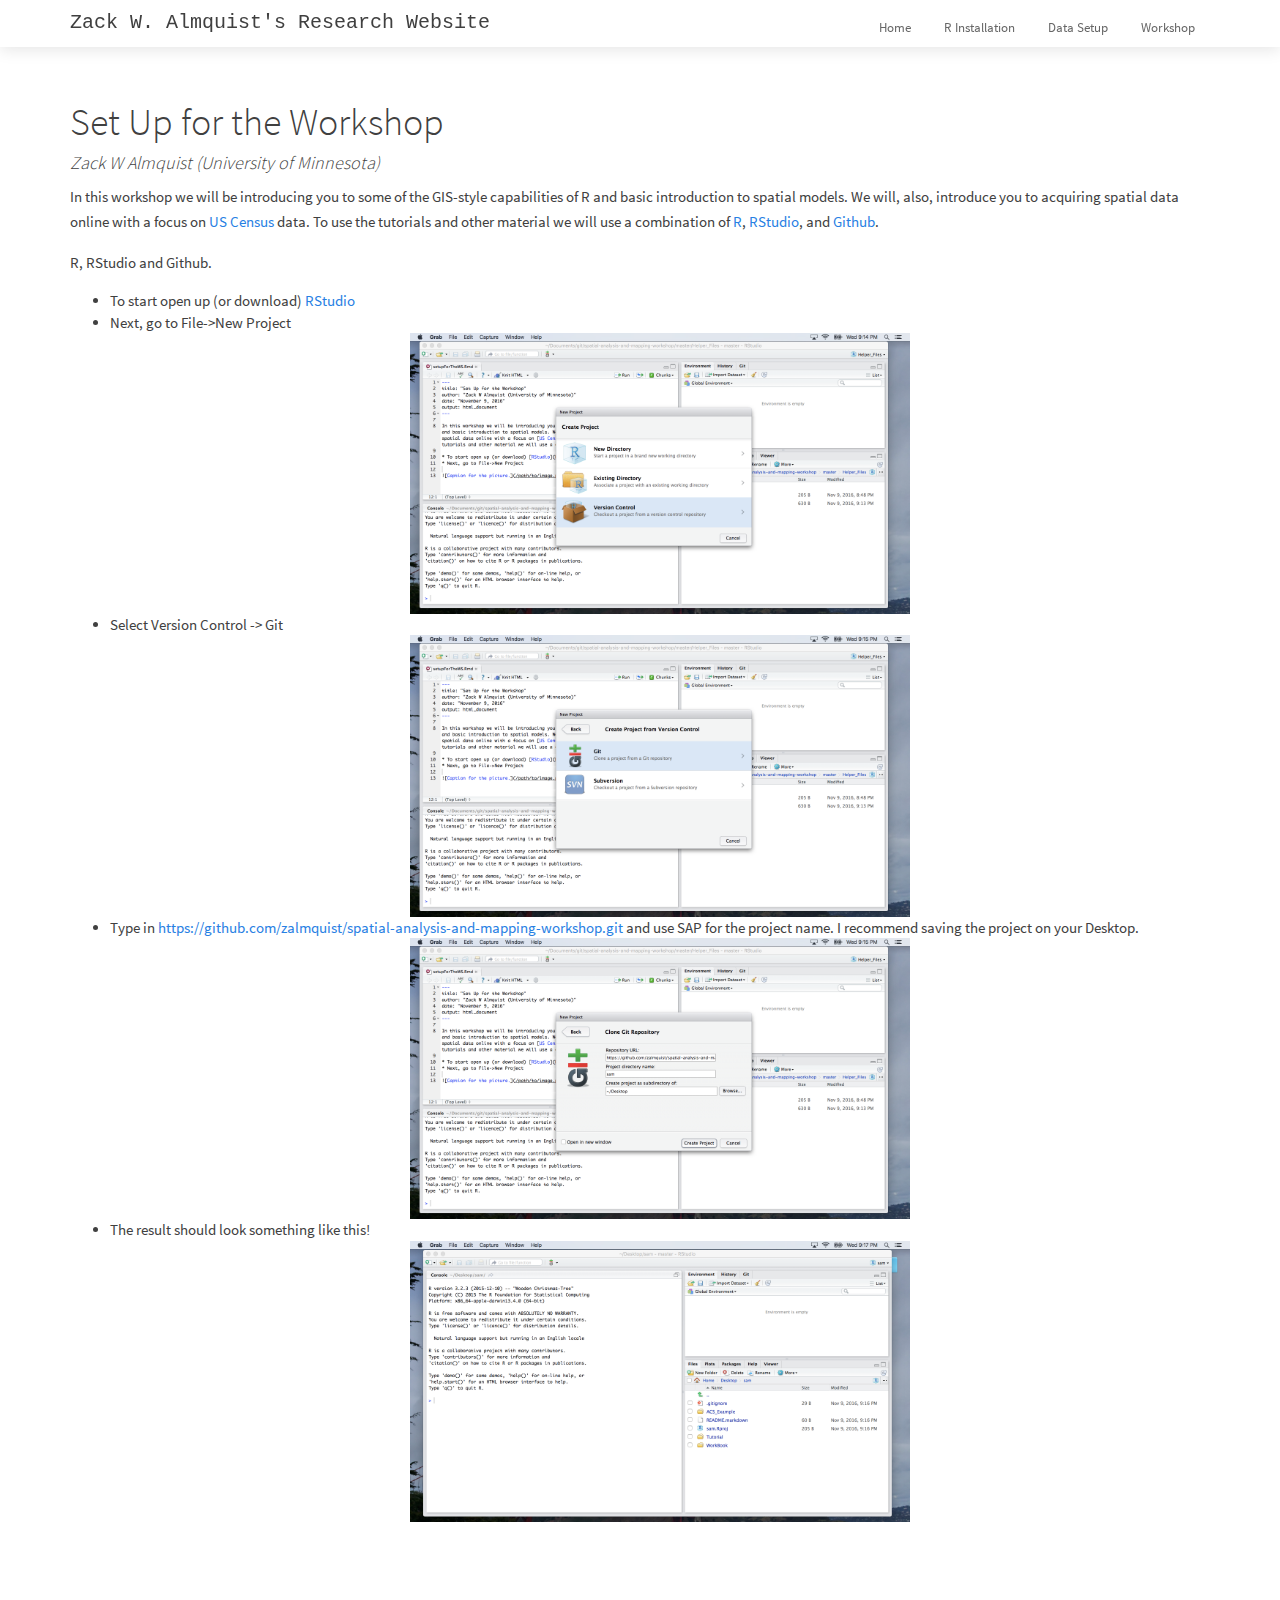
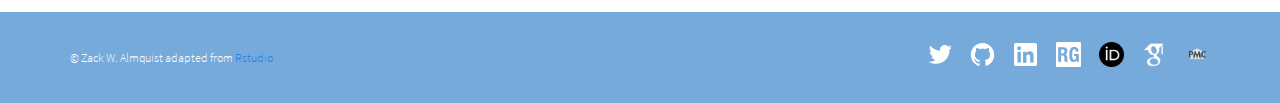
==== Connecting.html @ 68ab0f0f "update webpage" ====
<!DOCTYPE html>

<html xmlns="http://www.w3.org/1999/xhtml">

<head>

<meta charset="utf-8">
<meta http-equiv="Content-Type" content="text/html; charset=utf-8" />
<meta name="generator" content="pandoc" />


<meta name="author" content="Zack W Almquist (University of Minnesota)" />


<title>Set Up for the Workshop</title>

<script src="site_libs/jquery-1.11.3/jquery.min.js"></script>
<meta name="viewport" content="width=device-width, initial-scale=1" />
<link href="site_libs/bootstrap-3.3.5/css/cosmo.min.css" rel="stylesheet" />
<script src="site_libs/bootstrap-3.3.5/js/bootstrap.min.js"></script>
<script src="site_libs/bootstrap-3.3.5/shim/html5shiv.min.js"></script>
<script src="site_libs/bootstrap-3.3.5/shim/respond.min.js"></script>

<link rel="icon" type="image/png" href="images/favicon.png" />

<script type="text/javascript" src="js/rmarkdown.js"></script>
<script type="text/javascript" src="https://platform.twitter.com/widgets.js"></script>

<style type="text/css">code{white-space: pre;}</style>
<link rel="stylesheet"
      href="site_libs/highlight/textmate.css"
      type="text/css" />
<script src="site_libs/highlight/highlight.js"></script>
<style type="text/css">
  pre:not([class]) {
    background-color: white;
  }
</style>
<script type="text/javascript">
if (window.hljs && document.readyState && document.readyState === "complete") {
   window.setTimeout(function() {
      hljs.initHighlighting();
   }, 0);
}
</script>



<style type="text/css">
h1 {
  font-size: 34px;
}
h1.title {
  font-size: 38px;
}
h2 {
  font-size: 30px;
}
h3 {
  font-size: 24px;
}
h4 {
  font-size: 18px;
}
h5 {
  font-size: 16px;
}
h6 {
  font-size: 12px;
}
.table th:not([align]) {
  text-align: left;
}
</style>

<link rel="stylesheet" href="css/rmarkdown.css" type="text/css" />

</head>

<body>

<style type = "text/css">
.main-container {
  max-width: 940px;
  margin-left: auto;
  margin-right: auto;
}
code {
  color: inherit;
  background-color: rgba(0, 0, 0, 0.04);
}
img {
  max-width:100%;
  height: auto;
}
.tabbed-pane {
  padding-top: 12px;
}
button.code-folding-btn:focus {
  outline: none;
}
</style>



<div class="container-fluid main-container">

<!-- tabsets -->
<script src="site_libs/navigation-1.1/tabsets.js"></script>
<script>
$(document).ready(function () {
  window.buildTabsets("TOC");
});
</script>

<!-- code folding -->






<div id="rStudioHeader" class="alwaysShrunk">
  <div class="innards bandContent">
    <div>
      <a class="productName" href="index.html">Zack W. Almquist's Research Website</a>
    </div>

    <div id="menu">
      <div id="menuToggler"></div>
      <div id="menuItems">
        <a class="menuItem" href="index.html">Home</a>
        <a class="menuItem" href="Rinstall.html">R Installation</a>
        <a class="menuItem" href="Connecting.html">Data Setup</a>
        <a class="menuItem" href="workshop.html">Workshop</a>        
<!-- 
        <a class="menuItem gitHub" href="https://github.com/rstudio/rmarkdown"></a>
        <a class="menuItem gitHubText" href="https://github.com/rstudio/rmarkdown">Source on GitHub</a>
 --> 
      </div>
    </div>
  </div>
</div>

<style type="text/css">
#TOC {
  margin-left: 35px;
  margin-top: 90px;
}
</style>

<script type="text/javascript">
$(".main-container").removeClass("main-container").removeClass("container-fluid").addClass("footerPushDown");
</script>


<div id="pageContent" class="standardPadding">
  <div class="articleBandContent">

<div class="fluid-row" id="header">



<h1 class="title toc-ignore">Set Up for the Workshop</h1>
<h4 class="author"><em>Zack W Almquist (University of Minnesota)</em></h4>

</div>


<p>In this workshop we will be introducing you to some of the GIS-style capabilities of R and basic introduction to spatial models. We will, also, introduce you to acquiring spatial data online with a focus on <a href="http://www.census.gov">US Census</a> data. To use the tutorials and other material we will use a combination of <a href="https://cran.r-project.org/">R</a>, <a href="http://www.RStudio.com">RStudio</a>, and <a href="http://www.github.com">Github</a>.</p>
<p>R, RStudio and Github.</p>
<ul>
<li>To start open up (or download) <a href="http://www.RStudio.com">RStudio</a></li>
<li>Next, go to File-&gt;New Project
<center>
<div style="width:500px; height=400px">
<div class="figure">
<img src="figures/RStudioGit1.png" />

</div>
</div>
</center></li>
<li>Select Version Control -&gt; Git
<center>
<div style="width:500px; height=400px">
<div class="figure">
<img src="figures/RStudioGit2.png" />

</div>
</div>
</center></li>
<li>Type in <a href="https://github.com/zalmquist/spatial-analysis-and-mapping-workshop.git" class="uri">https://github.com/zalmquist/spatial-analysis-and-mapping-workshop.git</a> and use SAP for the project name. I recommend saving the project on your Desktop.
<center>
<div style="width:500px; height=400px">
<div class="figure">
<img src="figures/RStudioGit3.png" />

</div>
</div>
</center></li>
<li>The result should look something like this!
<center>
<div style="width:500px; height=400px">
<div class="figure">
<img src="figures/RStudioGit4.png" />

</div>
</div>
</center></li>
</ul>

  </div> <!-- articleBandContent -->
</div> <!-- pageContent -->

<div id="rStudioFooter" class="band full">
<div class="bandContent">
  <div id="copyright">© Zack W. Almquist adapted from <a href="https://github.com/rstudio/rmarkdown">Rstudio</a></div>
  <div id="logos">
    <a href="https://twitter.com/zack_almquist" class="footerLogo twitter"></a>
    <a href="https://github.com/zalmquist" class="footerLogo gitHub"></a>
    <a href="https:www.linkedin.com/in/zalmquist" class="footerLogo linkedIn"></a>
    <a href="https://www.researchgate.net/profile/Zack_Almquist" class="footerLogo researchgate"></a>
    <a href="http://orcid.org/0000-0002-1967-123X" class="footerLogo orcid"></a>
    <a href="https://scholar.google.com/citations?user=mbb7bD4AAAAJ&hl=en" class="footerLogo googlescholar"></a>
     <a href="http://www.ncbi.nlm.nih.gov/myncbi/browse/collection/42724578/?sort=date&amp;direction=descending" class="footerLogo pmc"></a>
  </div>
</div>
</div>

<!-- bizible -->
<script type="text/javascript" src="//cdn.bizible.com/scripts/bizible.js" async=""></script>



</div>

<script>

// add bootstrap table styles to pandoc tables
$(document).ready(function () {
  $('tr.header').parent('thead').parent('table').addClass('table table-condensed');
});


</script>


</body>
</html>
---- site_libs/bootstrap-3.3.5/css/cosmo.min.css ----
@font-face {
  font-family: 'Source Sans Pro';
  font-style: normal;
  font-weight: 300;
  src: url(fonts/SourceSansProLight.ttf) format('truetype');
}
@font-face {
  font-family: 'Source Sans Pro';
  font-style: normal;
  font-weight: 400;
  src: url(fonts/SourceSansPro.ttf) format('truetype');
}
@font-face {
  font-family: 'Source Sans Pro';
  font-style: normal;
  font-weight: 700;
  src: url(fonts/SourceSansProBold.ttf) format('truetype');
}

/*!
 * bootswatch v3.3.6
 * Homepage: http://bootswatch.com
 * Copyright 2012-2015 Thomas Park
 * Licensed under MIT
 * Based on Bootstrap
*//*!
 * Bootstrap v3.3.6 (http://getbootstrap.com)
 * Copyright 2011-2015 Twitter, Inc.
 * Licensed under MIT (https://github.com/twbs/bootstrap/blob/master/LICENSE)
 *//*! normalize.css v3.0.3 | MIT License | github.com/necolas/normalize.css */html{font-family:sans-serif;-ms-text-size-adjust:100%;-webkit-text-size-adjust:100%}body{margin:0}article,aside,details,figcaption,figure,footer,header,hgroup,main,menu,nav,section,summary{display:block}audio,canvas,progress,video{display:inline-block;vertical-align:baseline}audio:not([controls]){display:none;height:0}[hidden],template{display:none}a{background-color:transparent}a:active,a:hover{outline:0}abbr[title]{border-bottom:1px dotted}b,strong{font-weight:bold}dfn{font-style:italic}h1{font-size:2em;margin:0.67em 0}mark{background:#ff0;color:#000}small{font-size:80%}sub,sup{font-size:75%;line-height:0;position:relative;vertical-align:baseline}sup{top:-0.5em}sub{bottom:-0.25em}img{border:0}svg:not(:root){overflow:hidden}figure{margin:1em 40px}hr{-webkit-box-sizing:content-box;-moz-box-sizing:content-box;box-sizing:content-box;height:0}pre{overflow:auto}code,kbd,pre,samp{font-family:monospace, monospace;font-size:1em}button,input,optgroup,select,textarea{color:inherit;font:inherit;margin:0}button{overflow:visible}button,select{text-transform:none}button,html input[type="button"],input[type="reset"],input[type="submit"]{-webkit-appearance:button;cursor:pointer}button[disabled],html input[disabled]{cursor:default}button::-moz-focus-inner,input::-moz-focus-inner{border:0;padding:0}input{line-height:normal}input[type="checkbox"],input[type="radio"]{-webkit-box-sizing:border-box;-moz-box-sizing:border-box;box-sizing:border-box;padding:0}input[type="number"]::-webkit-inner-spin-button,input[type="number"]::-webkit-outer-spin-button{height:auto}input[type="search"]{-webkit-appearance:textfield;-webkit-box-sizing:content-box;-moz-box-sizing:content-box;box-sizing:content-box}input[type="search"]::-webkit-search-cancel-button,input[type="search"]::-webkit-search-decoration{-webkit-appearance:none}fieldset{border:1px solid #c0c0c0;margin:0 2px;padding:0.35em 0.625em 0.75em}legend{border:0;padding:0}textarea{overflow:auto}optgroup{font-weight:bold}table{border-collapse:collapse;border-spacing:0}td,th{padding:0}/*! Source: https://github.com/h5bp/html5-boilerplate/blob/master/src/css/main.css */@media print{*,*:before,*:after{background:transparent !important;color:#000 !important;-webkit-box-shadow:none !important;box-shadow:none !important;text-shadow:none !important}a,a:visited{text-decoration:underline}a[href]:after{content:" (" attr(href) ")"}abbr[title]:after{content:" (" attr(title) ")"}a[href^="#"]:after,a[href^="javascript:"]:after{content:""}pre,blockquote{border:1px solid #999;page-break-inside:avoid}thead{display:table-header-group}tr,img{page-break-inside:avoid}img{max-width:100% !important}p,h2,h3{orphans:3;widows:3}h2,h3{page-break-after:avoid}.navbar{display:none}.btn>.caret,.dropup>.btn>.caret{border-top-color:#000 !important}.label{border:1px solid #000}.table{border-collapse:collapse !important}.table td,.table th{background-color:#fff !important}.table-bordered th,.table-bordered td{border:1px solid #ddd !important}}@font-face{font-family:'Glyphicons Halflings';src:url('../fonts/glyphicons-halflings-regular.eot');src:url('../fonts/glyphicons-halflings-regular.eot?#iefix') format('embedded-opentype'),url('../fonts/glyphicons-halflings-regular.woff') format('woff'),url('../fonts/glyphicons-halflings-regular.ttf') format('truetype'),url('../fonts/glyphicons-halflings-regular.svg#glyphicons_halflingsregular') format('svg')}.glyphicon{position:relative;top:1px;display:inline-block;font-family:'Glyphicons Halflings';font-style:normal;font-weight:normal;line-height:1;-webkit-font-smoothing:antialiased;-moz-osx-font-smoothing:grayscale}.glyphicon-asterisk:before{content:"\002a"}.glyphicon-plus:before{content:"\002b"}.glyphicon-euro:before,.glyphicon-eur:before{content:"\20ac"}.glyphicon-minus:before{content:"\2212"}.glyphicon-cloud:before{content:"\2601"}.glyphicon-envelope:before{content:"\2709"}.glyphicon-pencil:before{content:"\270f"}.glyphicon-glass:before{content:"\e001"}.glyphicon-music:before{content:"\e002"}.glyphicon-search:before{content:"\e003"}.glyphicon-heart:before{content:"\e005"}.glyphicon-star:before{content:"\e006"}.glyphicon-star-empty:before{content:"\e007"}.glyphicon-user:before{content:"\e008"}.glyphicon-film:before{content:"\e009"}.glyphicon-th-large:before{content:"\e010"}.glyphicon-th:before{content:"\e011"}.glyphicon-th-list:before{content:"\e012"}.glyphicon-ok:before{content:"\e013"}.glyphicon-remove:before{content:"\e014"}.glyphicon-zoom-in:before{content:"\e015"}.glyphicon-zoom-out:before{content:"\e016"}.glyphicon-off:before{content:"\e017"}.glyphicon-signal:before{content:"\e018"}.glyphicon-cog:before{content:"\e019"}.glyphicon-trash:before{content:"\e020"}.glyphicon-home:before{content:"\e021"}.glyphicon-file:before{content:"\e022"}.glyphicon-time:before{content:"\e023"}.glyphicon-road:before{content:"\e024"}.glyphicon-download-alt:before{content:"\e025"}.glyphicon-download:before{content:"\e026"}.glyphicon-upload:before{content:"\e027"}.glyphicon-inbox:before{content:"\e028"}.glyphicon-play-circle:before{content:"\e029"}.glyphicon-repeat:before{content:"\e030"}.glyphicon-refresh:before{content:"\e031"}.glyphicon-list-alt:before{content:"\e032"}.glyphicon-lock:before{content:"\e033"}.glyphicon-flag:before{content:"\e034"}.glyphicon-headphones:before{content:"\e035"}.glyphicon-volume-off:before{content:"\e036"}.glyphicon-volume-down:before{content:"\e037"}.glyphicon-volume-up:before{content:"\e038"}.glyphicon-qrcode:before{content:"\e039"}.glyphicon-barcode:before{content:"\e040"}.glyphicon-tag:before{content:"\e041"}.glyphicon-tags:before{content:"\e042"}.glyphicon-book:before{content:"\e043"}.glyphicon-bookmark:before{content:"\e044"}.glyphicon-print:before{content:"\e045"}.glyphicon-camera:before{content:"\e046"}.glyphicon-font:before{content:"\e047"}.glyphicon-bold:before{content:"\e048"}.glyphicon-italic:before{content:"\e049"}.glyphicon-text-height:before{content:"\e050"}.glyphicon-text-width:before{content:"\e051"}.glyphicon-align-left:before{content:"\e052"}.glyphicon-align-center:before{content:"\e053"}.glyphicon-align-right:before{content:"\e054"}.glyphicon-align-justify:before{content:"\e055"}.glyphicon-list:before{content:"\e056"}.glyphicon-indent-left:before{content:"\e057"}.glyphicon-indent-right:before{content:"\e058"}.glyphicon-facetime-video:before{content:"\e059"}.glyphicon-picture:before{content:"\e060"}.glyphicon-map-marker:before{content:"\e062"}.glyphicon-adjust:before{content:"\e063"}.glyphicon-tint:before{content:"\e064"}.glyphicon-edit:before{content:"\e065"}.glyphicon-share:before{content:"\e066"}.glyphicon-check:before{content:"\e067"}.glyphicon-move:before{content:"\e068"}.glyphicon-step-backward:before{content:"\e069"}.glyphicon-fast-backward:before{content:"\e070"}.glyphicon-backward:before{content:"\e071"}.glyphicon-play:before{content:"\e072"}.glyphicon-pause:before{content:"\e073"}.glyphicon-stop:before{content:"\e074"}.glyphicon-forward:before{content:"\e075"}.glyphicon-fast-forward:before{content:"\e076"}.glyphicon-step-forward:before{content:"\e077"}.glyphicon-eject:before{content:"\e078"}.glyphicon-chevron-left:before{content:"\e079"}.glyphicon-chevron-right:before{content:"\e080"}.glyphicon-plus-sign:before{content:"\e081"}.glyphicon-minus-sign:before{content:"\e082"}.glyphicon-remove-sign:before{content:"\e083"}.glyphicon-ok-sign:before{content:"\e084"}.glyphicon-question-sign:before{content:"\e085"}.glyphicon-info-sign:before{content:"\e086"}.glyphicon-screenshot:before{content:"\e087"}.glyphicon-remove-circle:before{content:"\e088"}.glyphicon-ok-circle:before{content:"\e089"}.glyphicon-ban-circle:before{content:"\e090"}.glyphicon-arrow-left:before{content:"\e091"}.glyphicon-arrow-right:before{content:"\e092"}.glyphicon-arrow-up:before{content:"\e093"}.glyphicon-arrow-down:before{content:"\e094"}.glyphicon-share-alt:before{content:"\e095"}.glyphicon-resize-full:before{content:"\e096"}.glyphicon-resize-small:before{content:"\e097"}.glyphicon-exclamation-sign:before{content:"\e101"}.glyphicon-gift:before{content:"\e102"}.glyphicon-leaf:before{content:"\e103"}.glyphicon-fire:before{content:"\e104"}.glyphicon-eye-open:before{content:"\e105"}.glyphicon-eye-close:before{content:"\e106"}.glyphicon-warning-sign:before{content:"\e107"}.glyphicon-plane:before{content:"\e108"}.glyphicon-calendar:before{content:"\e109"}.glyphicon-random:before{content:"\e110"}.glyphicon-comment:before{content:"\e111"}.glyphicon-magnet:before{content:"\e112"}.glyphicon-chevron-up:before{content:"\e113"}.glyphicon-chevron-down:before{content:"\e114"}.glyphicon-retweet:before{content:"\e115"}.glyphicon-shopping-cart:before{content:"\e116"}.glyphicon-folder-close:before{content:"\e117"}.glyphicon-folder-open:before{content:"\e118"}.glyphicon-resize-vertical:before{content:"\e119"}.glyphicon-resize-horizontal:before{content:"\e120"}.glyphicon-hdd:before{content:"\e121"}.glyphicon-bullhorn:before{content:"\e122"}.glyphicon-bell:before{content:"\e123"}.glyphicon-certificate:before{content:"\e124"}.glyphicon-thumbs-up:before{content:"\e125"}.glyphicon-thumbs-down:before{content:"\e126"}.glyphicon-hand-right:before{content:"\e127"}.glyphicon-hand-left:before{content:"\e128"}.glyphicon-hand-up:before{content:"\e129"}.glyphicon-hand-down:before{content:"\e130"}.glyphicon-circle-arrow-right:before{content:"\e131"}.glyphicon-circle-arrow-left:before{content:"\e132"}.glyphicon-circle-arrow-up:before{content:"\e133"}.glyphicon-circle-arrow-down:before{content:"\e134"}.glyphicon-globe:before{content:"\e135"}.glyphicon-wrench:before{content:"\e136"}.glyphicon-tasks:before{content:"\e137"}.glyphicon-filter:before{content:"\e138"}.glyphicon-briefcase:before{content:"\e139"}.glyphicon-fullscreen:before{content:"\e140"}.glyphicon-dashboard:before{content:"\e141"}.glyphicon-paperclip:before{content:"\e142"}.glyphicon-heart-empty:before{content:"\e143"}.glyphicon-link:before{content:"\e144"}.glyphicon-phone:before{content:"\e145"}.glyphicon-pushpin:before{content:"\e146"}.glyphicon-usd:before{content:"\e148"}.glyphicon-gbp:before{content:"\e149"}.glyphicon-sort:before{content:"\e150"}.glyphicon-sort-by-alphabet:before{content:"\e151"}.glyphicon-sort-by-alphabet-alt:before{content:"\e152"}.glyphicon-sort-by-order:before{content:"\e153"}.glyphicon-sort-by-order-alt:before{content:"\e154"}.glyphicon-sort-by-attributes:before{content:"\e155"}.glyphicon-sort-by-attributes-alt:before{content:"\e156"}.glyphicon-unchecked:before{content:"\e157"}.glyphicon-expand:before{content:"\e158"}.glyphicon-collapse-down:before{content:"\e159"}.glyphicon-collapse-up:before{content:"\e160"}.glyphicon-log-in:before{content:"\e161"}.glyphicon-flash:before{content:"\e162"}.glyphicon-log-out:before{content:"\e163"}.glyphicon-new-window:before{content:"\e164"}.glyphicon-record:before{content:"\e165"}.glyphicon-save:before{content:"\e166"}.glyphicon-open:before{content:"\e167"}.glyphicon-saved:before{content:"\e168"}.glyphicon-import:before{content:"\e169"}.glyphicon-export:before{content:"\e170"}.glyphicon-send:before{content:"\e171"}.glyphicon-floppy-disk:before{content:"\e172"}.glyphicon-floppy-saved:before{content:"\e173"}.glyphicon-floppy-remove:before{content:"\e174"}.glyphicon-floppy-save:before{content:"\e175"}.glyphicon-floppy-open:before{content:"\e176"}.glyphicon-credit-card:before{content:"\e177"}.glyphicon-transfer:before{content:"\e178"}.glyphicon-cutlery:before{content:"\e179"}.glyphicon-header:before{content:"\e180"}.glyphicon-compressed:before{content:"\e181"}.glyphicon-earphone:before{content:"\e182"}.glyphicon-phone-alt:before{content:"\e183"}.glyphicon-tower:before{content:"\e184"}.glyphicon-stats:before{content:"\e185"}.glyphicon-sd-video:before{content:"\e186"}.glyphicon-hd-video:before{content:"\e187"}.glyphicon-subtitles:before{content:"\e188"}.glyphicon-sound-stereo:before{content:"\e189"}.glyphicon-sound-dolby:before{content:"\e190"}.glyphicon-sound-5-1:before{content:"\e191"}.glyphicon-sound-6-1:before{content:"\e192"}.glyphicon-sound-7-1:before{content:"\e193"}.glyphicon-copyright-mark:before{content:"\e194"}.glyphicon-registration-mark:before{content:"\e195"}.glyphicon-cloud-download:before{content:"\e197"}.glyphicon-cloud-upload:before{content:"\e198"}.glyphicon-tree-conifer:before{content:"\e199"}.glyphicon-tree-deciduous:before{content:"\e200"}.glyphicon-cd:before{content:"\e201"}.glyphicon-save-file:before{content:"\e202"}.glyphicon-open-file:before{content:"\e203"}.glyphicon-level-up:before{content:"\e204"}.glyphicon-copy:before{content:"\e205"}.glyphicon-paste:before{content:"\e206"}.glyphicon-alert:before{content:"\e209"}.glyphicon-equalizer:before{content:"\e210"}.glyphicon-king:before{content:"\e211"}.glyphicon-queen:before{content:"\e212"}.glyphicon-pawn:before{content:"\e213"}.glyphicon-bishop:before{content:"\e214"}.glyphicon-knight:before{content:"\e215"}.glyphicon-baby-formula:before{content:"\e216"}.glyphicon-tent:before{content:"\26fa"}.glyphicon-blackboard:before{content:"\e218"}.glyphicon-bed:before{content:"\e219"}.glyphicon-apple:before{content:"\f8ff"}.glyphicon-erase:before{content:"\e221"}.glyphicon-hourglass:before{content:"\231b"}.glyphicon-lamp:before{content:"\e223"}.glyphicon-duplicate:before{content:"\e224"}.glyphicon-piggy-bank:before{content:"\e225"}.glyphicon-scissors:before{content:"\e226"}.glyphicon-bitcoin:before{content:"\e227"}.glyphicon-btc:before{content:"\e227"}.glyphicon-xbt:before{content:"\e227"}.glyphicon-yen:before{content:"\00a5"}.glyphicon-jpy:before{content:"\00a5"}.glyphicon-ruble:before{content:"\20bd"}.glyphicon-rub:before{content:"\20bd"}.glyphicon-scale:before{content:"\e230"}.glyphicon-ice-lolly:before{content:"\e231"}.glyphicon-ice-lolly-tasted:before{content:"\e232"}.glyphicon-education:before{content:"\e233"}.glyphicon-option-horizontal:before{content:"\e234"}.glyphicon-option-vertical:before{content:"\e235"}.glyphicon-menu-hamburger:before{content:"\e236"}.glyphicon-modal-window:before{content:"\e237"}.glyphicon-oil:before{content:"\e238"}.glyphicon-grain:before{content:"\e239"}.glyphicon-sunglasses:before{content:"\e240"}.glyphicon-text-size:before{content:"\e241"}.glyphicon-text-color:before{content:"\e242"}.glyphicon-text-background:before{content:"\e243"}.glyphicon-object-align-top:before{content:"\e244"}.glyphicon-object-align-bottom:before{content:"\e245"}.glyphicon-object-align-horizontal:before{content:"\e246"}.glyphicon-object-align-left:before{content:"\e247"}.glyphicon-object-align-vertical:before{content:"\e248"}.glyphicon-object-align-right:before{content:"\e249"}.glyphicon-triangle-right:before{content:"\e250"}.glyphicon-triangle-left:before{content:"\e251"}.glyphicon-triangle-bottom:before{content:"\e252"}.glyphicon-triangle-top:before{content:"\e253"}.glyphicon-console:before{content:"\e254"}.glyphicon-superscript:before{content:"\e255"}.glyphicon-subscript:before{content:"\e256"}.glyphicon-menu-left:before{content:"\e257"}.glyphicon-menu-right:before{content:"\e258"}.glyphicon-menu-down:before{content:"\e259"}.glyphicon-menu-up:before{content:"\e260"}*{-webkit-box-sizing:border-box;-moz-box-sizing:border-box;box-sizing:border-box}*:before,*:after{-webkit-box-sizing:border-box;-moz-box-sizing:border-box;box-sizing:border-box}html{font-size:10px;-webkit-tap-highlight-color:rgba(0,0,0,0)}body{font-family:"Source Sans Pro",Calibri,Candara,Arial,sans-serif;font-size:15px;line-height:1.42857143;color:#333333;background-color:#ffffff}input,button,select,textarea{font-family:inherit;font-size:inherit;line-height:inherit}a{color:#2780e3;text-decoration:none}a:hover,a:focus{color:#165ba8;text-decoration:underline}a:focus{outline:thin dotted;outline:5px auto -webkit-focus-ring-color;outline-offset:-2px}figure{margin:0}img{vertical-align:middle}.img-responsive,.thumbnail>img,.thumbnail a>img,.carousel-inner>.item>img,.carousel-inner>.item>a>img{display:block;max-width:100%;height:auto}.img-rounded{border-radius:0}.img-thumbnail{padding:4px;line-height:1.42857143;background-color:#ffffff;border:1px solid #dddddd;border-radius:0;-webkit-transition:all .2s ease-in-out;-o-transition:all .2s ease-in-out;transition:all .2s ease-in-out;display:inline-block;max-width:100%;height:auto}.img-circle{border-radius:50%}hr{margin-top:21px;margin-bottom:21px;border:0;border-top:1px solid #e6e6e6}.sr-only{position:absolute;width:1px;height:1px;margin:-1px;padding:0;overflow:hidden;clip:rect(0, 0, 0, 0);border:0}.sr-only-focusable:active,.sr-only-focusable:focus{position:static;width:auto;height:auto;margin:0;overflow:visible;clip:auto}[role="button"]{cursor:pointer}h1,h2,h3,h4,h5,h6,.h1,.h2,.h3,.h4,.h5,.h6{font-family:"Source Sans Pro",Calibri,Candara,Arial,sans-serif;font-weight:300;line-height:1.1;color:inherit}h1 small,h2 small,h3 small,h4 small,h5 small,h6 small,.h1 small,.h2 small,.h3 small,.h4 small,.h5 small,.h6 small,h1 .small,h2 .small,h3 .small,h4 .small,h5 .small,h6 .small,.h1 .small,.h2 .small,.h3 .small,.h4 .small,.h5 .small,.h6 .small{font-weight:normal;line-height:1;color:#999999}h1,.h1,h2,.h2,h3,.h3{margin-top:21px;margin-bottom:10.5px}h1 small,.h1 small,h2 small,.h2 small,h3 small,.h3 small,h1 .small,.h1 .small,h2 .small,.h2 .small,h3 .small,.h3 .small{font-size:65%}h4,.h4,h5,.h5,h6,.h6{margin-top:10.5px;margin-bottom:10.5px}h4 small,.h4 small,h5 small,.h5 small,h6 small,.h6 small,h4 .small,.h4 .small,h5 .small,.h5 .small,h6 .small,.h6 .small{font-size:75%}h1,.h1{font-size:39px}h2,.h2{font-size:32px}h3,.h3{font-size:26px}h4,.h4{font-size:19px}h5,.h5{font-size:15px}h6,.h6{font-size:13px}p{margin:0 0 10.5px}.lead{margin-bottom:21px;font-size:17px;font-weight:300;line-height:1.4}@media (min-width:768px){.lead{font-size:22.5px}}small,.small{font-size:86%}mark,.mark{background-color:#ff7518;padding:.2em}.text-left{text-align:left}.text-right{text-align:right}.text-center{text-align:center}.text-justify{text-align:justify}.text-nowrap{white-space:nowrap}.text-lowercase{text-transform:lowercase}.text-uppercase{text-transform:uppercase}.text-capitalize{text-transform:capitalize}.text-muted{color:#999999}.text-primary{color:#2780e3}a.text-primary:hover,a.text-primary:focus{color:#1967be}.text-success{color:#ffffff}a.text-success:hover,a.text-success:focus{color:#e6e6e6}.text-info{color:#ffffff}a.text-info:hover,a.text-info:focus{color:#e6e6e6}.text-warning{color:#ffffff}a.text-warning:hover,a.text-warning:focus{color:#e6e6e6}.text-danger{color:#ffffff}a.text-danger:hover,a.text-danger:focus{color:#e6e6e6}.bg-primary{color:#fff;background-color:#2780e3}a.bg-primary:hover,a.bg-primary:focus{background-color:#1967be}.bg-success{background-color:#3fb618}a.bg-success:hover,a.bg-success:focus{background-color:#2f8912}.bg-info{background-color:#9954bb}a.bg-info:hover,a.bg-info:focus{background-color:#7e3f9d}.bg-warning{background-color:#ff7518}a.bg-warning:hover,a.bg-warning:focus{background-color:#e45c00}.bg-danger{background-color:#ff0039}a.bg-danger:hover,a.bg-danger:focus{background-color:#cc002e}.page-header{padding-bottom:9.5px;margin:42px 0 21px;border-bottom:1px solid #e6e6e6}ul,ol{margin-top:0;margin-bottom:10.5px}ul ul,ol ul,ul ol,ol ol{margin-bottom:0}.list-unstyled{padding-left:0;list-style:none}.list-inline{padding-left:0;list-style:none;margin-left:-5px}.list-inline>li{display:inline-block;padding-left:5px;padding-right:5px}dl{margin-top:0;margin-bottom:21px}dt,dd{line-height:1.42857143}dt{font-weight:bold}dd{margin-left:0}@media (min-width:768px){.dl-horizontal dt{float:left;width:160px;clear:left;text-align:right;overflow:hidden;text-overflow:ellipsis;white-space:nowrap}.dl-horizontal dd{margin-left:180px}}abbr[title],abbr[data-original-title]{cursor:help;border-bottom:1px dotted #999999}.initialism{font-size:90%;text-transform:uppercase}blockquote{padding:10.5px 21px;margin:0 0 21px;font-size:18.75px;border-left:5px solid #e6e6e6}blockquote p:last-child,blockquote ul:last-child,blockquote ol:last-child{margin-bottom:0}blockquote footer,blockquote small,blockquote .small{display:block;font-size:80%;line-height:1.42857143;color:#999999}blockquote footer:before,blockquote small:before,blockquote .small:before{content:'\2014 \00A0'}.blockquote-reverse,blockquote.pull-right{padding-right:15px;padding-left:0;border-right:5px solid #e6e6e6;border-left:0;text-align:right}.blockquote-reverse footer:before,blockquote.pull-right footer:before,.blockquote-reverse small:before,blockquote.pull-right small:before,.blockquote-reverse .small:before,blockquote.pull-right .small:before{content:''}.blockquote-reverse footer:after,blockquote.pull-right footer:after,.blockquote-reverse small:after,blockquote.pull-right small:after,.blockquote-reverse .small:after,blockquote.pull-right .small:after{content:'\00A0 \2014'}address{margin-bottom:21px;font-style:normal;line-height:1.42857143}code,kbd,pre,samp{font-family:monospace}code{padding:2px 4px;font-size:90%;color:#c7254e;background-color:#f9f2f4;border-radius:0}kbd{padding:2px 4px;font-size:90%;color:#ffffff;background-color:#333333;border-radius:0;-webkit-box-shadow:inset 0 -1px 0 rgba(0,0,0,0.25);box-shadow:inset 0 -1px 0 rgba(0,0,0,0.25)}kbd kbd{padding:0;font-size:100%;font-weight:bold;-webkit-box-shadow:none;box-shadow:none}pre{display:block;padding:10px;margin:0 0 10.5px;font-size:14px;line-height:1.42857143;word-break:break-all;word-wrap:break-word;color:#333333;background-color:#f5f5f5;border:1px solid #cccccc;border-radius:0}pre code{padding:0;font-size:inherit;color:inherit;white-space:pre-wrap;background-color:transparent;border-radius:0}.pre-scrollable{max-height:340px;overflow-y:scroll}.container{margin-right:auto;margin-left:auto;padding-left:15px;padding-right:15px}@media (min-width:768px){.container{width:750px}}@media (min-width:992px){.container{width:970px}}@media (min-width:1200px){.container{width:1170px}}.container-fluid{margin-right:auto;margin-left:auto;padding-left:15px;padding-right:15px}.row{margin-left:-15px;margin-right:-15px}.col-xs-1,.col-sm-1,.col-md-1,.col-lg-1,.col-xs-2,.col-sm-2,.col-md-2,.col-lg-2,.col-xs-3,.col-sm-3,.col-md-3,.col-lg-3,.col-xs-4,.col-sm-4,.col-md-4,.col-lg-4,.col-xs-5,.col-sm-5,.col-md-5,.col-lg-5,.col-xs-6,.col-sm-6,.col-md-6,.col-lg-6,.col-xs-7,.col-sm-7,.col-md-7,.col-lg-7,.col-xs-8,.col-sm-8,.col-md-8,.col-lg-8,.col-xs-9,.col-sm-9,.col-md-9,.col-lg-9,.col-xs-10,.col-sm-10,.col-md-10,.col-lg-10,.col-xs-11,.col-sm-11,.col-md-11,.col-lg-11,.col-xs-12,.col-sm-12,.col-md-12,.col-lg-12{position:relative;min-height:1px;padding-left:15px;padding-right:15px}.col-xs-1,.col-xs-2,.col-xs-3,.col-xs-4,.col-xs-5,.col-xs-6,.col-xs-7,.col-xs-8,.col-xs-9,.col-xs-10,.col-xs-11,.col-xs-12{float:left}.col-xs-12{width:100%}.col-xs-11{width:91.66666667%}.col-xs-10{width:83.33333333%}.col-xs-9{width:75%}.col-xs-8{width:66.66666667%}.col-xs-7{width:58.33333333%}.col-xs-6{width:50%}.col-xs-5{width:41.66666667%}.col-xs-4{width:33.33333333%}.col-xs-3{width:25%}.col-xs-2{width:16.66666667%}.col-xs-1{width:8.33333333%}.col-xs-pull-12{right:100%}.col-xs-pull-11{right:91.66666667%}.col-xs-pull-10{right:83.33333333%}.col-xs-pull-9{right:75%}.col-xs-pull-8{right:66.66666667%}.col-xs-pull-7{right:58.33333333%}.col-xs-pull-6{right:50%}.col-xs-pull-5{right:41.66666667%}.col-xs-pull-4{right:33.33333333%}.col-xs-pull-3{right:25%}.col-xs-pull-2{right:16.66666667%}.col-xs-pull-1{right:8.33333333%}.col-xs-pull-0{right:auto}.col-xs-push-12{left:100%}.col-xs-push-11{left:91.66666667%}.col-xs-push-10{left:83.33333333%}.col-xs-push-9{left:75%}.col-xs-push-8{left:66.66666667%}.col-xs-push-7{left:58.33333333%}.col-xs-push-6{left:50%}.col-xs-push-5{left:41.66666667%}.col-xs-push-4{left:33.33333333%}.col-xs-push-3{left:25%}.col-xs-push-2{left:16.66666667%}.col-xs-push-1{left:8.33333333%}.col-xs-push-0{left:auto}.col-xs-offset-12{margin-left:100%}.col-xs-offset-11{margin-left:91.66666667%}.col-xs-offset-10{margin-left:83.33333333%}.col-xs-offset-9{margin-left:75%}.col-xs-offset-8{margin-left:66.66666667%}.col-xs-offset-7{margin-left:58.33333333%}.col-xs-offset-6{margin-left:50%}.col-xs-offset-5{margin-left:41.66666667%}.col-xs-offset-4{margin-left:33.33333333%}.col-xs-offset-3{margin-left:25%}.col-xs-offset-2{margin-left:16.66666667%}.col-xs-offset-1{margin-left:8.33333333%}.col-xs-offset-0{margin-left:0%}@media (min-width:768px){.col-sm-1,.col-sm-2,.col-sm-3,.col-sm-4,.col-sm-5,.col-sm-6,.col-sm-7,.col-sm-8,.col-sm-9,.col-sm-10,.col-sm-11,.col-sm-12{float:left}.col-sm-12{width:100%}.col-sm-11{width:91.66666667%}.col-sm-10{width:83.33333333%}.col-sm-9{width:75%}.col-sm-8{width:66.66666667%}.col-sm-7{width:58.33333333%}.col-sm-6{width:50%}.col-sm-5{width:41.66666667%}.col-sm-4{width:33.33333333%}.col-sm-3{width:25%}.col-sm-2{width:16.66666667%}.col-sm-1{width:8.33333333%}.col-sm-pull-12{right:100%}.col-sm-pull-11{right:91.66666667%}.col-sm-pull-10{right:83.33333333%}.col-sm-pull-9{right:75%}.col-sm-pull-8{right:66.66666667%}.col-sm-pull-7{right:58.33333333%}.col-sm-pull-6{right:50%}.col-sm-pull-5{right:41.66666667%}.col-sm-pull-4{right:33.33333333%}.col-sm-pull-3{right:25%}.col-sm-pull-2{right:16.66666667%}.col-sm-pull-1{right:8.33333333%}.col-sm-pull-0{right:auto}.col-sm-push-12{left:100%}.col-sm-push-11{left:91.66666667%}.col-sm-push-10{left:83.33333333%}.col-sm-push-9{left:75%}.col-sm-push-8{left:66.66666667%}.col-sm-push-7{left:58.33333333%}.col-sm-push-6{left:50%}.col-sm-push-5{left:41.66666667%}.col-sm-push-4{left:33.33333333%}.col-sm-push-3{left:25%}.col-sm-push-2{left:16.66666667%}.col-sm-push-1{left:8.33333333%}.col-sm-push-0{left:auto}.col-sm-offset-12{margin-left:100%}.col-sm-offset-11{margin-left:91.66666667%}.col-sm-offset-10{margin-left:83.33333333%}.col-sm-offset-9{margin-left:75%}.col-sm-offset-8{margin-left:66.66666667%}.col-sm-offset-7{margin-left:58.33333333%}.col-sm-offset-6{margin-left:50%}.col-sm-offset-5{margin-left:41.66666667%}.col-sm-offset-4{margin-left:33.33333333%}.col-sm-offset-3{margin-left:25%}.col-sm-offset-2{margin-left:16.66666667%}.col-sm-offset-1{margin-left:8.33333333%}.col-sm-offset-0{margin-left:0%}}@media (min-width:992px){.col-md-1,.col-md-2,.col-md-3,.col-md-4,.col-md-5,.col-md-6,.col-md-7,.col-md-8,.col-md-9,.col-md-10,.col-md-11,.col-md-12{float:left}.col-md-12{width:100%}.col-md-11{width:91.66666667%}.col-md-10{width:83.33333333%}.col-md-9{width:75%}.col-md-8{width:66.66666667%}.col-md-7{width:58.33333333%}.col-md-6{width:50%}.col-md-5{width:41.66666667%}.col-md-4{width:33.33333333%}.col-md-3{width:25%}.col-md-2{width:16.66666667%}.col-md-1{width:8.33333333%}.col-md-pull-12{right:100%}.col-md-pull-11{right:91.66666667%}.col-md-pull-10{right:83.33333333%}.col-md-pull-9{right:75%}.col-md-pull-8{right:66.66666667%}.col-md-pull-7{right:58.33333333%}.col-md-pull-6{right:50%}.col-md-pull-5{right:41.66666667%}.col-md-pull-4{right:33.33333333%}.col-md-pull-3{right:25%}.col-md-pull-2{right:16.66666667%}.col-md-pull-1{right:8.33333333%}.col-md-pull-0{right:auto}.col-md-push-12{left:100%}.col-md-push-11{left:91.66666667%}.col-md-push-10{left:83.33333333%}.col-md-push-9{left:75%}.col-md-push-8{left:66.66666667%}.col-md-push-7{left:58.33333333%}.col-md-push-6{left:50%}.col-md-push-5{left:41.66666667%}.col-md-push-4{left:33.33333333%}.col-md-push-3{left:25%}.col-md-push-2{left:16.66666667%}.col-md-push-1{left:8.33333333%}.col-md-push-0{left:auto}.col-md-offset-12{margin-left:100%}.col-md-offset-11{margin-left:91.66666667%}.col-md-offset-10{margin-left:83.33333333%}.col-md-offset-9{margin-left:75%}.col-md-offset-8{margin-left:66.66666667%}.col-md-offset-7{margin-left:58.33333333%}.col-md-offset-6{margin-left:50%}.col-md-offset-5{margin-left:41.66666667%}.col-md-offset-4{margin-left:33.33333333%}.col-md-offset-3{margin-left:25%}.col-md-offset-2{margin-left:16.66666667%}.col-md-offset-1{margin-left:8.33333333%}.col-md-offset-0{margin-left:0%}}@media (min-width:1200px){.col-lg-1,.col-lg-2,.col-lg-3,.col-lg-4,.col-lg-5,.col-lg-6,.col-lg-7,.col-lg-8,.col-lg-9,.col-lg-10,.col-lg-11,.col-lg-12{float:left}.col-lg-12{width:100%}.col-lg-11{width:91.66666667%}.col-lg-10{width:83.33333333%}.col-lg-9{width:75%}.col-lg-8{width:66.66666667%}.col-lg-7{width:58.33333333%}.col-lg-6{width:50%}.col-lg-5{width:41.66666667%}.col-lg-4{width:33.33333333%}.col-lg-3{width:25%}.col-lg-2{width:16.66666667%}.col-lg-1{width:8.33333333%}.col-lg-pull-12{right:100%}.col-lg-pull-11{right:91.66666667%}.col-lg-pull-10{right:83.33333333%}.col-lg-pull-9{right:75%}.col-lg-pull-8{right:66.66666667%}.col-lg-pull-7{right:58.33333333%}.col-lg-pull-6{right:50%}.col-lg-pull-5{right:41.66666667%}.col-lg-pull-4{right:33.33333333%}.col-lg-pull-3{right:25%}.col-lg-pull-2{right:16.66666667%}.col-lg-pull-1{right:8.33333333%}.col-lg-pull-0{right:auto}.col-lg-push-12{left:100%}.col-lg-push-11{left:91.66666667%}.col-lg-push-10{left:83.33333333%}.col-lg-push-9{left:75%}.col-lg-push-8{left:66.66666667%}.col-lg-push-7{left:58.33333333%}.col-lg-push-6{left:50%}.col-lg-push-5{left:41.66666667%}.col-lg-push-4{left:33.33333333%}.col-lg-push-3{left:25%}.col-lg-push-2{left:16.66666667%}.col-lg-push-1{left:8.33333333%}.col-lg-push-0{left:auto}.col-lg-offset-12{margin-left:100%}.col-lg-offset-11{margin-left:91.66666667%}.col-lg-offset-10{margin-left:83.33333333%}.col-lg-offset-9{margin-left:75%}.col-lg-offset-8{margin-left:66.66666667%}.col-lg-offset-7{margin-left:58.33333333%}.col-lg-offset-6{margin-left:50%}.col-lg-offset-5{margin-left:41.66666667%}.col-lg-offset-4{margin-left:33.33333333%}.col-lg-offset-3{margin-left:25%}.col-lg-offset-2{margin-left:16.66666667%}.col-lg-offset-1{margin-left:8.33333333%}.col-lg-offset-0{margin-left:0%}}table{background-color:transparent}caption{padding-top:8px;padding-bottom:8px;color:#999999;text-align:left}th{}.table{width:100%;max-width:100%;margin-bottom:21px}.table>thead>tr>th,.table>tbody>tr>th,.table>tfoot>tr>th,.table>thead>tr>td,.table>tbody>tr>td,.table>tfoot>tr>td{padding:8px;line-height:1.42857143;vertical-align:top;border-top:1px solid #dddddd}.table>thead>tr>th{vertical-align:bottom;border-bottom:2px solid #dddddd}.table>caption+thead>tr:first-child>th,.table>colgroup+thead>tr:first-child>th,.table>thead:first-child>tr:first-child>th,.table>caption+thead>tr:first-child>td,.table>colgroup+thead>tr:first-child>td,.table>thead:first-child>tr:first-child>td{border-top:0}.table>tbody+tbody{border-top:2px solid #dddddd}.table .table{background-color:#ffffff}.table-condensed>thead>tr>th,.table-condensed>tbody>tr>th,.table-condensed>tfoot>tr>th,.table-condensed>thead>tr>td,.table-condensed>tbody>tr>td,.table-condensed>tfoot>tr>td{padding:5px}.table-bordered{border:1px solid #dddddd}.table-bordered>thead>tr>th,.table-bordered>tbody>tr>th,.table-bordered>tfoot>tr>th,.table-bordered>thead>tr>td,.table-bordered>tbody>tr>td,.table-bordered>tfoot>tr>td{border:1px solid #dddddd}.table-bordered>thead>tr>th,.table-bordered>thead>tr>td{border-bottom-width:2px}.table-striped>tbody>tr:nth-of-type(odd){background-color:#f9f9f9}.table-hover>tbody>tr:hover{background-color:#f5f5f5}table col[class*="col-"]{position:static;float:none;display:table-column}table td[class*="col-"],table th[class*="col-"]{position:static;float:none;display:table-cell}.table>thead>tr>td.active,.table>tbody>tr>td.active,.table>tfoot>tr>td.active,.table>thead>tr>th.active,.table>tbody>tr>th.active,.table>tfoot>tr>th.active,.table>thead>tr.active>td,.table>tbody>tr.active>td,.table>tfoot>tr.active>td,.table>thead>tr.active>th,.table>tbody>tr.active>th,.table>tfoot>tr.active>th{background-color:#f5f5f5}.table-hover>tbody>tr>td.active:hover,.table-hover>tbody>tr>th.active:hover,.table-hover>tbody>tr.active:hover>td,.table-hover>tbody>tr:hover>.active,.table-hover>tbody>tr.active:hover>th{background-color:#e8e8e8}.table>thead>tr>td.success,.table>tbody>tr>td.success,.table>tfoot>tr>td.success,.table>thead>tr>th.success,.table>tbody>tr>th.success,.table>tfoot>tr>th.success,.table>thead>tr.success>td,.table>tbody>tr.success>td,.table>tfoot>tr.success>td,.table>thead>tr.success>th,.table>tbody>tr.success>th,.table>tfoot>tr.success>th{background-color:#3fb618}.table-hover>tbody>tr>td.success:hover,.table-hover>tbody>tr>th.success:hover,.table-hover>tbody>tr.success:hover>td,.table-hover>tbody>tr:hover>.success,.table-hover>tbody>tr.success:hover>th{background-color:#379f15}.table>thead>tr>td.info,.table>tbody>tr>td.info,.table>tfoot>tr>td.info,.table>thead>tr>th.info,.table>tbody>tr>th.info,.table>tfoot>tr>th.info,.table>thead>tr.info>td,.table>tbody>tr.info>td,.table>tfoot>tr.info>td,.table>thead>tr.info>th,.table>tbody>tr.info>th,.table>tfoot>tr.info>th{background-color:#9954bb}.table-hover>tbody>tr>td.info:hover,.table-hover>tbody>tr>th.info:hover,.table-hover>tbody>tr.info:hover>td,.table-hover>tbody>tr:hover>.info,.table-hover>tbody>tr.info:hover>th{background-color:#8d46b0}.table>thead>tr>td.warning,.table>tbody>tr>td.warning,.table>tfoot>tr>td.warning,.table>thead>tr>th.warning,.table>tbody>tr>th.warning,.table>tfoot>tr>th.warning,.table>thead>tr.warning>td,.table>tbody>tr.warning>td,.table>tfoot>tr.warning>td,.table>thead>tr.warning>th,.table>tbody>tr.warning>th,.table>tfoot>tr.warning>th{background-color:#ff7518}.table-hover>tbody>tr>td.warning:hover,.table-hover>tbody>tr>th.warning:hover,.table-hover>tbody>tr.warning:hover>td,.table-hover>tbody>tr:hover>.warning,.table-hover>tbody>tr.warning:hover>th{background-color:#fe6600}.table>thead>tr>td.danger,.table>tbody>tr>td.danger,.table>tfoot>tr>td.danger,.table>thead>tr>th.danger,.table>tbody>tr>th.danger,.table>tfoot>tr>th.danger,.table>thead>tr.danger>td,.table>tbody>tr.danger>td,.table>tfoot>tr.danger>td,.table>thead>tr.danger>th,.table>tbody>tr.danger>th,.table>tfoot>tr.danger>th{background-color:#ff0039}.table-hover>tbody>tr>td.danger:hover,.table-hover>tbody>tr>th.danger:hover,.table-hover>tbody>tr.danger:hover>td,.table-hover>tbody>tr:hover>.danger,.table-hover>tbody>tr.danger:hover>th{background-color:#e60033}.table-responsive{overflow-x:auto;min-height:0.01%}@media screen and (max-width:767px){.table-responsive{width:100%;margin-bottom:15.75px;overflow-y:hidden;-ms-overflow-style:-ms-autohiding-scrollbar;border:1px solid #dddddd}.table-responsive>.table{margin-bottom:0}.table-responsive>.table>thead>tr>th,.table-responsive>.table>tbody>tr>th,.table-responsive>.table>tfoot>tr>th,.table-responsive>.table>thead>tr>td,.table-responsive>.table>tbody>tr>td,.table-responsive>.table>tfoot>tr>td{white-space:nowrap}.table-responsive>.table-bordered{border:0}.table-responsive>.table-bordered>thead>tr>th:first-child,.table-responsive>.table-bordered>tbody>tr>th:first-child,.table-responsive>.table-bordered>tfoot>tr>th:first-child,.table-responsive>.table-bordered>thead>tr>td:first-child,.table-responsive>.table-bordered>tbody>tr>td:first-child,.table-responsive>.table-bordered>tfoot>tr>td:first-child{border-left:0}.table-responsive>.table-bordered>thead>tr>th:last-child,.table-responsive>.table-bordered>tbody>tr>th:last-child,.table-responsive>.table-bordered>tfoot>tr>th:last-child,.table-responsive>.table-bordered>thead>tr>td:last-child,.table-responsive>.table-bordered>tbody>tr>td:last-child,.table-responsive>.table-bordered>tfoot>tr>td:last-child{border-right:0}.table-responsive>.table-bordered>tbody>tr:last-child>th,.table-responsive>.table-bordered>tfoot>tr:last-child>th,.table-responsive>.table-bordered>tbody>tr:last-child>td,.table-responsive>.table-bordered>tfoot>tr:last-child>td{border-bottom:0}}fieldset{padding:0;margin:0;border:0;min-width:0}legend{display:block;width:100%;padding:0;margin-bottom:21px;font-size:22.5px;line-height:inherit;color:#333333;border:0;border-bottom:1px solid #e5e5e5}label{display:inline-block;max-width:100%;margin-bottom:5px;font-weight:bold}input[type="search"]{-webkit-box-sizing:border-box;-moz-box-sizing:border-box;box-sizing:border-box}input[type="radio"],input[type="checkbox"]{margin:4px 0 0;margin-top:1px \9;line-height:normal}input[type="file"]{display:block}input[type="range"]{display:block;width:100%}select[multiple],select[size]{height:auto}input[type="file"]:focus,input[type="radio"]:focus,input[type="checkbox"]:focus{outline:thin dotted;outline:5px auto -webkit-focus-ring-color;outline-offset:-2px}output{display:block;padding-top:11px;font-size:15px;line-height:1.42857143;color:#333333}.form-control{display:block;width:100%;height:43px;padding:10px 18px;font-size:15px;line-height:1.42857143;color:#333333;background-color:#ffffff;background-image:none;border:1px solid #cccccc;border-radius:0;-webkit-box-shadow:inset 0 1px 1px rgba(0,0,0,0.075);box-shadow:inset 0 1px 1px rgba(0,0,0,0.075);-webkit-transition:border-color ease-in-out .15s,-webkit-box-shadow ease-in-out .15s;-o-transition:border-color ease-in-out .15s,box-shadow ease-in-out .15s;transition:border-color ease-in-out .15s,box-shadow ease-in-out .15s}.form-control:focus{border-color:#66afe9;outline:0;-webkit-box-shadow:inset 0 1px 1px rgba(0,0,0,0.075),0 0 8px rgba(102,175,233,0.6);box-shadow:inset 0 1px 1px rgba(0,0,0,0.075),0 0 8px rgba(102,175,233,0.6)}.form-control::-moz-placeholder{color:#999999;opacity:1}.form-control:-ms-input-placeholder{color:#999999}.form-control::-webkit-input-placeholder{color:#999999}.form-control::-ms-expand{border:0;background-color:transparent}.form-control[disabled],.form-control[readonly],fieldset[disabled] .form-control{background-color:#e6e6e6;opacity:1}.form-control[disabled],fieldset[disabled] .form-control{cursor:not-allowed}textarea.form-control{height:auto}input[type="search"]{-webkit-appearance:none}@media screen and (-webkit-min-device-pixel-ratio:0){input[type="date"].form-control,input[type="time"].form-control,input[type="datetime-local"].form-control,input[type="month"].form-control{line-height:43px}input[type="date"].input-sm,input[type="time"].input-sm,input[type="datetime-local"].input-sm,input[type="month"].input-sm,.input-group-sm input[type="date"],.input-group-sm input[type="time"],.input-group-sm input[type="datetime-local"],.input-group-sm input[type="month"]{line-height:31px}input[type="date"].input-lg,input[type="time"].input-lg,input[type="datetime-local"].input-lg,input[type="month"].input-lg,.input-group-lg input[type="date"],.input-group-lg input[type="time"],.input-group-lg input[type="datetime-local"],.input-group-lg input[type="month"]{line-height:64px}}.form-group{margin-bottom:15px}.radio,.checkbox{position:relative;display:block;margin-top:10px;margin-bottom:10px}.radio label,.checkbox label{min-height:21px;padding-left:20px;margin-bottom:0;font-weight:normal;cursor:pointer}.radio input[type="radio"],.radio-inline input[type="radio"],.checkbox input[type="checkbox"],.checkbox-inline input[type="checkbox"]{position:absolute;margin-left:-20px;margin-top:4px \9}.radio+.radio,.checkbox+.checkbox{margin-top:-5px}.radio-inline,.checkbox-inline{position:relative;display:inline-block;padding-left:20px;margin-bottom:0;vertical-align:middle;font-weight:normal;cursor:pointer}.radio-inline+.radio-inline,.checkbox-inline+.checkbox-inline{margin-top:0;margin-left:10px}input[type="radio"][disabled],input[type="checkbox"][disabled],input[type="radio"].disabled,input[type="checkbox"].disabled,fieldset[disabled] input[type="radio"],fieldset[disabled] input[type="checkbox"]{cursor:not-allowed}.radio-inline.disabled,.checkbox-inline.disabled,fieldset[disabled] .radio-inline,fieldset[disabled] .checkbox-inline{cursor:not-allowed}.radio.disabled label,.checkbox.disabled label,fieldset[disabled] .radio label,fieldset[disabled] .checkbox label{cursor:not-allowed}.form-control-static{padding-top:11px;padding-bottom:11px;margin-bottom:0;min-height:36px}.form-control-static.input-lg,.form-control-static.input-sm{padding-left:0;padding-right:0}.input-sm{height:31px;padding:5px 10px;font-size:13px;line-height:1.5;border-radius:0}select.input-sm{height:31px;line-height:31px}textarea.input-sm,select[multiple].input-sm{height:auto}.form-group-sm .form-control{height:31px;padding:5px 10px;font-size:13px;line-height:1.5;border-radius:0}.form-group-sm select.form-control{height:31px;line-height:31px}.form-group-sm textarea.form-control,.form-group-sm select[multiple].form-control{height:auto}.form-group-sm .form-control-static{height:31px;min-height:34px;padding:6px 10px;font-size:13px;line-height:1.5}.input-lg{height:64px;padding:18px 30px;font-size:19px;line-height:1.3333333;border-radius:0}select.input-lg{height:64px;line-height:64px}textarea.input-lg,select[multiple].input-lg{height:auto}.form-group-lg .form-control{height:64px;padding:18px 30px;font-size:19px;line-height:1.3333333;border-radius:0}.form-group-lg select.form-control{height:64px;line-height:64px}.form-group-lg textarea.form-control,.form-group-lg select[multiple].form-control{height:auto}.form-group-lg .form-control-static{height:64px;min-height:40px;padding:19px 30px;font-size:19px;line-height:1.3333333}.has-feedback{position:relative}.has-feedback .form-control{padding-right:53.75px}.form-control-feedback{position:absolute;top:0;right:0;z-index:2;display:block;width:43px;height:43px;line-height:43px;text-align:center;pointer-events:none}.input-lg+.form-control-feedback,.input-group-lg+.form-control-feedback,.form-group-lg .form-control+.form-control-feedback{width:64px;height:64px;line-height:64px}.input-sm+.form-control-feedback,.input-group-sm+.form-control-feedback,.form-group-sm .form-control+.form-control-feedback{width:31px;height:31px;line-height:31px}.has-success .help-block,.has-success .control-label,.has-success .radio,.has-success .checkbox,.has-success .radio-inline,.has-success .checkbox-inline,.has-success.radio label,.has-success.checkbox label,.has-success.radio-inline label,.has-success.checkbox-inline label{color:#ffffff}.has-success .form-control{border-color:#ffffff;-webkit-box-shadow:inset 0 1px 1px rgba(0,0,0,0.075);box-shadow:inset 0 1px 1px rgba(0,0,0,0.075)}.has-success .form-control:focus{border-color:#e6e6e6;-webkit-box-shadow:inset 0 1px 1px rgba(0,0,0,0.075),0 0 6px #fff;box-shadow:inset 0 1px 1px rgba(0,0,0,0.075),0 0 6px #fff}.has-success .input-group-addon{color:#ffffff;border-color:#ffffff;background-color:#3fb618}.has-success .form-control-feedback{color:#ffffff}.has-warning .help-block,.has-warning .control-label,.has-warning .radio,.has-warning .checkbox,.has-warning .radio-inline,.has-warning .checkbox-inline,.has-warning.radio label,.has-warning.checkbox label,.has-warning.radio-inline label,.has-warning.checkbox-inline label{color:#ffffff}.has-warning .form-control{border-color:#ffffff;-webkit-box-shadow:inset 0 1px 1px rgba(0,0,0,0.075);box-shadow:inset 0 1px 1px rgba(0,0,0,0.075)}.has-warning .form-control:focus{border-color:#e6e6e6;-webkit-box-shadow:inset 0 1px 1px rgba(0,0,0,0.075),0 0 6px #fff;box-shadow:inset 0 1px 1px rgba(0,0,0,0.075),0 0 6px #fff}.has-warning .input-group-addon{color:#ffffff;border-color:#ffffff;background-color:#ff7518}.has-warning .form-control-feedback{color:#ffffff}.has-error .help-block,.has-error .control-label,.has-error .radio,.has-error .checkbox,.has-error .radio-inline,.has-error .checkbox-inline,.has-error.radio label,.has-error.checkbox label,.has-error.radio-inline label,.has-error.checkbox-inline label{color:#ffffff}.has-error .form-control{border-color:#ffffff;-webkit-box-shadow:inset 0 1px 1px rgba(0,0,0,0.075);box-shadow:inset 0 1px 1px rgba(0,0,0,0.075)}.has-error .form-control:focus{border-color:#e6e6e6;-webkit-box-shadow:inset 0 1px 1px rgba(0,0,0,0.075),0 0 6px #fff;box-shadow:inset 0 1px 1px rgba(0,0,0,0.075),0 0 6px #fff}.has-error .input-group-addon{color:#ffffff;border-color:#ffffff;background-color:#ff0039}.has-error .form-control-feedback{color:#ffffff}.has-feedback label~.form-control-feedback{top:26px}.has-feedback label.sr-only~.form-control-feedback{top:0}.help-block{display:block;margin-top:5px;margin-bottom:10px;color:#737373}@media (min-width:768px){.form-inline .form-group{display:inline-block;margin-bottom:0;vertical-align:middle}.form-inline .form-control{display:inline-block;width:auto;vertical-align:middle}.form-inline .form-control-static{display:inline-block}.form-inline .input-group{display:inline-table;vertical-align:middle}.form-inline .input-group .input-group-addon,.form-inline .input-group .input-group-btn,.form-inline .input-group .form-control{width:auto}.form-inline .input-group>.form-control{width:100%}.form-inline .control-label{margin-bottom:0;vertical-align:middle}.form-inline .radio,.form-inline .checkbox{display:inline-block;margin-top:0;margin-bottom:0;vertical-align:middle}.form-inline .radio label,.form-inline .checkbox label{padding-left:0}.form-inline .radio input[type="radio"],.form-inline .checkbox input[type="checkbox"]{position:relative;margin-left:0}.form-inline .has-feedback .form-control-feedback{top:0}}.form-horizontal .radio,.form-horizontal .checkbox,.form-horizontal .radio-inline,.form-horizontal .checkbox-inline{margin-top:0;margin-bottom:0;padding-top:11px}.form-horizontal .radio,.form-horizontal .checkbox{min-height:32px}.form-horizontal .form-group{margin-left:-15px;margin-right:-15px}@media (min-width:768px){.form-horizontal .control-label{text-align:right;margin-bottom:0;padding-top:11px}}.form-horizontal .has-feedback .form-control-feedback{right:15px}@media (min-width:768px){.form-horizontal .form-group-lg .control-label{padding-top:19px;font-size:19px}}@media (min-width:768px){.form-horizontal .form-group-sm .control-label{padding-top:6px;font-size:13px}}.btn{display:inline-block;margin-bottom:0;font-weight:normal;text-align:center;vertical-align:middle;-ms-touch-action:manipulation;touch-action:manipulation;cursor:pointer;background-image:none;border:1px solid transparent;white-space:nowrap;padding:10px 18px;font-size:15px;line-height:1.42857143;border-radius:0;-webkit-user-select:none;-moz-user-select:none;-ms-user-select:none;user-select:none}.btn:focus,.btn:active:focus,.btn.active:focus,.btn.focus,.btn:active.focus,.btn.active.focus{outline:thin dotted;outline:5px auto -webkit-focus-ring-color;outline-offset:-2px}.btn:hover,.btn:focus,.btn.focus{color:#ffffff;text-decoration:none}.btn:active,.btn.active{outline:0;background-image:none;-webkit-box-shadow:inset 0 3px 5px rgba(0,0,0,0.125);box-shadow:inset 0 3px 5px rgba(0,0,0,0.125)}.btn.disabled,.btn[disabled],fieldset[disabled] .btn{cursor:not-allowed;opacity:0.65;filter:alpha(opacity=65);-webkit-box-shadow:none;box-shadow:none}a.btn.disabled,fieldset[disabled] a.btn{pointer-events:none}.btn-default{color:#ffffff;background-color:#222222;border-color:#222222}.btn-default:focus,.btn-default.focus{color:#ffffff;background-color:#090909;border-color:#000000}.btn-default:hover{color:#ffffff;background-color:#090909;border-color:#040404}.btn-default:active,.btn-default.active,.open>.dropdown-toggle.btn-default{color:#ffffff;background-color:#090909;border-color:#040404}.btn-default:active:hover,.btn-default.active:hover,.open>.dropdown-toggle.btn-default:hover,.btn-default:active:focus,.btn-default.active:focus,.open>.dropdown-toggle.btn-default:focus,.btn-default:active.focus,.btn-default.active.focus,.open>.dropdown-toggle.btn-default.focus{color:#ffffff;background-color:#000000;border-color:#000000}.btn-default:active,.btn-default.active,.open>.dropdown-toggle.btn-default{background-image:none}.btn-default.disabled:hover,.btn-default[disabled]:hover,fieldset[disabled] .btn-default:hover,.btn-default.disabled:focus,.btn-default[disabled]:focus,fieldset[disabled] .btn-default:focus,.btn-default.disabled.focus,.btn-default[disabled].focus,fieldset[disabled] .btn-default.focus{background-color:#222222;border-color:#222222}.btn-default .badge{color:#222222;background-color:#ffffff}.btn-primary{color:#ffffff;background-color:#2780e3;border-color:#2780e3}.btn-primary:focus,.btn-primary.focus{color:#ffffff;background-color:#1967be;border-color:#10427b}.btn-primary:hover{color:#ffffff;background-color:#1967be;border-color:#1862b5}.btn-primary:active,.btn-primary.active,.open>.dropdown-toggle.btn-primary{color:#ffffff;background-color:#1967be;border-color:#1862b5}.btn-primary:active:hover,.btn-primary.active:hover,.open>.dropdown-toggle.btn-primary:hover,.btn-primary:active:focus,.btn-primary.active:focus,.open>.dropdown-toggle.btn-primary:focus,.btn-primary:active.focus,.btn-primary.active.focus,.open>.dropdown-toggle.btn-primary.focus{color:#ffffff;background-color:#15569f;border-color:#10427b}.btn-primary:active,.btn-primary.active,.open>.dropdown-toggle.btn-primary{background-image:none}.btn-primary.disabled:hover,.btn-primary[disabled]:hover,fieldset[disabled] .btn-primary:hover,.btn-primary.disabled:focus,.btn-primary[disabled]:focus,fieldset[disabled] .btn-primary:focus,.btn-primary.disabled.focus,.btn-primary[disabled].focus,fieldset[disabled] .btn-primary.focus{background-color:#2780e3;border-color:#2780e3}.btn-primary .badge{color:#2780e3;background-color:#ffffff}.btn-success{color:#ffffff;background-color:#3fb618;border-color:#3fb618}.btn-success:focus,.btn-success.focus{color:#ffffff;background-color:#2f8912;border-color:#184509}.btn-success:hover{color:#ffffff;background-color:#2f8912;border-color:#2c8011}.btn-success:active,.btn-success.active,.open>.dropdown-toggle.btn-success{color:#ffffff;background-color:#2f8912;border-color:#2c8011}.btn-success:active:hover,.btn-success.active:hover,.open>.dropdown-toggle.btn-success:hover,.btn-success:active:focus,.btn-success.active:focus,.open>.dropdown-toggle.btn-success:focus,.btn-success:active.focus,.btn-success.active.focus,.open>.dropdown-toggle.btn-success.focus{color:#ffffff;background-color:#24690e;border-color:#184509}.btn-success:active,.btn-success.active,.open>.dropdown-toggle.btn-success{background-image:none}.btn-success.disabled:hover,.btn-success[disabled]:hover,fieldset[disabled] .btn-success:hover,.btn-success.disabled:focus,.btn-success[disabled]:focus,fieldset[disabled] .btn-success:focus,.btn-success.disabled.focus,.btn-success[disabled].focus,fieldset[disabled] .btn-success.focus{background-color:#3fb618;border-color:#3fb618}.btn-success .badge{color:#3fb618;background-color:#ffffff}.btn-info{color:#ffffff;background-color:#9954bb;border-color:#9954bb}.btn-info:focus,.btn-info.focus{color:#ffffff;background-color:#7e3f9d;border-color:#522967}.btn-info:hover{color:#ffffff;background-color:#7e3f9d;border-color:#783c96}.btn-info:active,.btn-info.active,.open>.dropdown-toggle.btn-info{color:#ffffff;background-color:#7e3f9d;border-color:#783c96}.btn-info:active:hover,.btn-info.active:hover,.open>.dropdown-toggle.btn-info:hover,.btn-info:active:focus,.btn-info.active:focus,.open>.dropdown-toggle.btn-info:focus,.btn-info:active.focus,.btn-info.active.focus,.open>.dropdown-toggle.btn-info.focus{color:#ffffff;background-color:#6a3484;border-color:#522967}.btn-info:active,.btn-info.active,.open>.dropdown-toggle.btn-info{background-image:none}.btn-info.disabled:hover,.btn-info[disabled]:hover,fieldset[disabled] .btn-info:hover,.btn-info.disabled:focus,.btn-info[disabled]:focus,fieldset[disabled] .btn-info:focus,.btn-info.disabled.focus,.btn-info[disabled].focus,fieldset[disabled] .btn-info.focus{background-color:#9954bb;border-color:#9954bb}.btn-info .badge{color:#9954bb;background-color:#ffffff}.btn-warning{color:#ffffff;background-color:#ff7518;border-color:#ff7518}.btn-warning:focus,.btn-warning.focus{color:#ffffff;background-color:#e45c00;border-color:#983d00}.btn-warning:hover{color:#ffffff;background-color:#e45c00;border-color:#da5800}.btn-warning:active,.btn-warning.active,.open>.dropdown-toggle.btn-warning{color:#ffffff;background-color:#e45c00;border-color:#da5800}.btn-warning:active:hover,.btn-warning.active:hover,.open>.dropdown-toggle.btn-warning:hover,.btn-warning:active:focus,.btn-warning.active:focus,.open>.dropdown-toggle.btn-warning:focus,.btn-warning:active.focus,.btn-warning.active.focus,.open>.dropdown-toggle.btn-warning.focus{color:#ffffff;background-color:#c04d00;border-color:#983d00}.btn-warning:active,.btn-warning.active,.open>.dropdown-toggle.btn-warning{background-image:none}.btn-warning.disabled:hover,.btn-warning[disabled]:hover,fieldset[disabled] .btn-warning:hover,.btn-warning.disabled:focus,.btn-warning[disabled]:focus,fieldset[disabled] .btn-warning:focus,.btn-warning.disabled.focus,.btn-warning[disabled].focus,fieldset[disabled] .btn-warning.focus{background-color:#ff7518;border-color:#ff7518}.btn-warning .badge{color:#ff7518;background-color:#ffffff}.btn-danger{color:#ffffff;background-color:#ff0039;border-color:#ff0039}.btn-danger:focus,.btn-danger.focus{color:#ffffff;background-color:#cc002e;border-color:#80001c}.btn-danger:hover{color:#ffffff;background-color:#cc002e;border-color:#c2002b}.btn-danger:active,.btn-danger.active,.open>.dropdown-toggle.btn-danger{color:#ffffff;background-color:#cc002e;border-color:#c2002b}.btn-danger:active:hover,.btn-danger.active:hover,.open>.dropdown-toggle.btn-danger:hover,.btn-danger:active:focus,.btn-danger.active:focus,.open>.dropdown-toggle.btn-danger:focus,.btn-danger:active.focus,.btn-danger.active.focus,.open>.dropdown-toggle.btn-danger.focus{color:#ffffff;background-color:#a80026;border-color:#80001c}.btn-danger:active,.btn-danger.active,.open>.dropdown-toggle.btn-danger{background-image:none}.btn-danger.disabled:hover,.btn-danger[disabled]:hover,fieldset[disabled] .btn-danger:hover,.btn-danger.disabled:focus,.btn-danger[disabled]:focus,fieldset[disabled] .btn-danger:focus,.btn-danger.disabled.focus,.btn-danger[disabled].focus,fieldset[disabled] .btn-danger.focus{background-color:#ff0039;border-color:#ff0039}.btn-danger .badge{color:#ff0039;background-color:#ffffff}.btn-link{color:#2780e3;font-weight:normal;border-radius:0}.btn-link,.btn-link:active,.btn-link.active,.btn-link[disabled],fieldset[disabled] .btn-link{background-color:transparent;-webkit-box-shadow:none;box-shadow:none}.btn-link,.btn-link:hover,.btn-link:focus,.btn-link:active{border-color:transparent}.btn-link:hover,.btn-link:focus{color:#165ba8;text-decoration:underline;background-color:transparent}.btn-link[disabled]:hover,fieldset[disabled] .btn-link:hover,.btn-link[disabled]:focus,fieldset[disabled] .btn-link:focus{color:#999999;text-decoration:none}.btn-lg,.btn-group-lg>.btn{padding:18px 30px;font-size:19px;line-height:1.3333333;border-radius:0}.btn-sm,.btn-group-sm>.btn{padding:5px 10px;font-size:13px;line-height:1.5;border-radius:0}.btn-xs,.btn-group-xs>.btn{padding:1px 5px;font-size:13px;line-height:1.5;border-radius:0}.btn-block{display:block;width:100%}.btn-block+.btn-block{margin-top:5px}input[type="submit"].btn-block,input[type="reset"].btn-block,input[type="button"].btn-block{width:100%}.fade{opacity:0;-webkit-transition:opacity 0.15s linear;-o-transition:opacity 0.15s linear;transition:opacity 0.15s linear}.fade.in{opacity:1}.collapse{display:none}.collapse.in{display:block}tr.collapse.in{display:table-row}tbody.collapse.in{display:table-row-group}.collapsing{position:relative;height:0;overflow:hidden;-webkit-transition-property:height, visibility;-o-transition-property:height, visibility;transition-property:height, visibility;-webkit-transition-duration:0.35s;-o-transition-duration:0.35s;transition-duration:0.35s;-webkit-transition-timing-function:ease;-o-transition-timing-function:ease;transition-timing-function:ease}.caret{display:inline-block;width:0;height:0;margin-left:2px;vertical-align:middle;border-top:4px dashed;border-top:4px solid \9;border-right:4px solid transparent;border-left:4px solid transparent}.dropup,.dropdown{position:relative}.dropdown-toggle:focus{outline:0}.dropdown-menu{position:absolute;top:100%;left:0;z-index:1000;display:none;float:left;min-width:160px;padding:5px 0;margin:2px 0 0;list-style:none;font-size:15px;text-align:left;background-color:#ffffff;border:1px solid #cccccc;border:1px solid rgba(0,0,0,0.15);border-radius:0;-webkit-box-shadow:0 6px 12px rgba(0,0,0,0.175);box-shadow:0 6px 12px rgba(0,0,0,0.175);-webkit-background-clip:padding-box;background-clip:padding-box}.dropdown-menu.pull-right{right:0;left:auto}.dropdown-menu .divider{height:1px;margin:9.5px 0;overflow:hidden;background-color:#e5e5e5}.dropdown-menu>li>a{display:block;padding:3px 20px;clear:both;font-weight:normal;line-height:1.42857143;color:#333333;white-space:nowrap}.dropdown-menu>li>a:hover,.dropdown-menu>li>a:focus{text-decoration:none;color:#ffffff;background-color:#2780e3}.dropdown-menu>.active>a,.dropdown-menu>.active>a:hover,.dropdown-menu>.active>a:focus{color:#ffffff;text-decoration:none;outline:0;background-color:#2780e3}.dropdown-menu>.disabled>a,.dropdown-menu>.disabled>a:hover,.dropdown-menu>.disabled>a:focus{color:#999999}.dropdown-menu>.disabled>a:hover,.dropdown-menu>.disabled>a:focus{text-decoration:none;background-color:transparent;background-image:none;filter:progid:DXImageTransform.Microsoft.gradient(enabled=false);cursor:not-allowed}.open>.dropdown-menu{display:block}.open>a{outline:0}.dropdown-menu-right{left:auto;right:0}.dropdown-menu-left{left:0;right:auto}.dropdown-header{display:block;padding:3px 20px;font-size:13px;line-height:1.42857143;color:#999999;white-space:nowrap}.dropdown-backdrop{position:fixed;left:0;right:0;bottom:0;top:0;z-index:990}.pull-right>.dropdown-menu{right:0;left:auto}.dropup .caret,.navbar-fixed-bottom .dropdown .caret{border-top:0;border-bottom:4px dashed;border-bottom:4px solid \9;content:""}.dropup .dropdown-menu,.navbar-fixed-bottom .dropdown .dropdown-menu{top:auto;bottom:100%;margin-bottom:2px}@media (min-width:768px){.navbar-right .dropdown-menu{left:auto;right:0}.navbar-right .dropdown-menu-left{left:0;right:auto}}.btn-group,.btn-group-vertical{position:relative;display:inline-block;vertical-align:middle}.btn-group>.btn,.btn-group-vertical>.btn{position:relative;float:left}.btn-group>.btn:hover,.btn-group-vertical>.btn:hover,.btn-group>.btn:focus,.btn-group-vertical>.btn:focus,.btn-group>.btn:active,.btn-group-vertical>.btn:active,.btn-group>.btn.active,.btn-group-vertical>.btn.active{z-index:2}.btn-group .btn+.btn,.btn-group .btn+.btn-group,.btn-group .btn-group+.btn,.btn-group .btn-group+.btn-group{margin-left:-1px}.btn-toolbar{margin-left:-5px}.btn-toolbar .btn,.btn-toolbar .btn-group,.btn-toolbar .input-group{float:left}.btn-toolbar>.btn,.btn-toolbar>.btn-group,.btn-toolbar>.input-group{margin-left:5px}.btn-group>.btn:not(:first-child):not(:last-child):not(.dropdown-toggle){border-radius:0}.btn-group>.btn:first-child{margin-left:0}.btn-group>.btn:first-child:not(:last-child):not(.dropdown-toggle){border-bottom-right-radius:0;border-top-right-radius:0}.btn-group>.btn:last-child:not(:first-child),.btn-group>.dropdown-toggle:not(:first-child){border-bottom-left-radius:0;border-top-left-radius:0}.btn-group>.btn-group{float:left}.btn-group>.btn-group:not(:first-child):not(:last-child)>.btn{border-radius:0}.btn-group>.btn-group:first-child:not(:last-child)>.btn:last-child,.btn-group>.btn-group:first-child:not(:last-child)>.dropdown-toggle{border-bottom-right-radius:0;border-top-right-radius:0}.btn-group>.btn-group:last-child:not(:first-child)>.btn:first-child{border-bottom-left-radius:0;border-top-left-radius:0}.btn-group .dropdown-toggle:active,.btn-group.open .dropdown-toggle{outline:0}.btn-group>.btn+.dropdown-toggle{padding-left:8px;padding-right:8px}.btn-group>.btn-lg+.dropdown-toggle{padding-left:12px;padding-right:12px}.btn-group.open .dropdown-toggle{-webkit-box-shadow:inset 0 3px 5px rgba(0,0,0,0.125);box-shadow:inset 0 3px 5px rgba(0,0,0,0.125)}.btn-group.open .dropdown-toggle.btn-link{-webkit-box-shadow:none;box-shadow:none}.btn .caret{margin-left:0}.btn-lg .caret{border-width:5px 5px 0;border-bottom-width:0}.dropup .btn-lg .caret{border-width:0 5px 5px}.btn-group-vertical>.btn,.btn-group-vertical>.btn-group,.btn-group-vertical>.btn-group>.btn{display:block;float:none;width:100%;max-width:100%}.btn-group-vertical>.btn-group>.btn{float:none}.btn-group-vertical>.btn+.btn,.btn-group-vertical>.btn+.btn-group,.btn-group-vertical>.btn-group+.btn,.btn-group-vertical>.btn-group+.btn-group{margin-top:-1px;margin-left:0}.btn-group-vertical>.btn:not(:first-child):not(:last-child){border-radius:0}.btn-group-vertical>.btn:first-child:not(:last-child){border-top-right-radius:0;border-top-left-radius:0;border-bottom-right-radius:0;border-bottom-left-radius:0}.btn-group-vertical>.btn:last-child:not(:first-child){border-top-right-radius:0;border-top-left-radius:0;border-bottom-right-radius:0;border-bottom-left-radius:0}.btn-group-vertical>.btn-group:not(:first-child):not(:last-child)>.btn{border-radius:0}.btn-group-vertical>.btn-group:first-child:not(:last-child)>.btn:last-child,.btn-group-vertical>.btn-group:first-child:not(:last-child)>.dropdown-toggle{border-bottom-right-radius:0;border-bottom-left-radius:0}.btn-group-vertical>.btn-group:last-child:not(:first-child)>.btn:first-child{border-top-right-radius:0;border-top-left-radius:0}.btn-group-justified{display:table;width:100%;table-layout:fixed;border-collapse:separate}.btn-group-justified>.btn,.btn-group-justified>.btn-group{float:none;display:table-cell;width:1%}.btn-group-justified>.btn-group .btn{width:100%}.btn-group-justified>.btn-group .dropdown-menu{left:auto}[data-toggle="buttons"]>.btn input[type="radio"],[data-toggle="buttons"]>.btn-group>.btn input[type="radio"],[data-toggle="buttons"]>.btn input[type="checkbox"],[data-toggle="buttons"]>.btn-group>.btn input[type="checkbox"]{position:absolute;clip:rect(0, 0, 0, 0);pointer-events:none}.input-group{position:relative;display:table;border-collapse:separate}.input-group[class*="col-"]{float:none;padding-left:0;padding-right:0}.input-group .form-control{position:relative;z-index:2;float:left;width:100%;margin-bottom:0}.input-group .form-control:focus{z-index:3}.input-group-lg>.form-control,.input-group-lg>.input-group-addon,.input-group-lg>.input-group-btn>.btn{height:64px;padding:18px 30px;font-size:19px;line-height:1.3333333;border-radius:0}select.input-group-lg>.form-control,select.input-group-lg>.input-group-addon,select.input-group-lg>.input-group-btn>.btn{height:64px;line-height:64px}textarea.input-group-lg>.form-control,textarea.input-group-lg>.input-group-addon,textarea.input-group-lg>.input-group-btn>.btn,select[multiple].input-group-lg>.form-control,select[multiple].input-group-lg>.input-group-addon,select[multiple].input-group-lg>.input-group-btn>.btn{height:auto}.input-group-sm>.form-control,.input-group-sm>.input-group-addon,.input-group-sm>.input-group-btn>.btn{height:31px;padding:5px 10px;font-size:13px;line-height:1.5;border-radius:0}select.input-group-sm>.form-control,select.input-group-sm>.input-group-addon,select.input-group-sm>.input-group-btn>.btn{height:31px;line-height:31px}textarea.input-group-sm>.form-control,textarea.input-group-sm>.input-group-addon,textarea.input-group-sm>.input-group-btn>.btn,select[multiple].input-group-sm>.form-control,select[multiple].input-group-sm>.input-group-addon,select[multiple].input-group-sm>.input-group-btn>.btn{height:auto}.input-group-addon,.input-group-btn,.input-group .form-control{display:table-cell}.input-group-addon:not(:first-child):not(:last-child),.input-group-btn:not(:first-child):not(:last-child),.input-group .form-control:not(:first-child):not(:last-child){border-radius:0}.input-group-addon,.input-group-btn{width:1%;white-space:nowrap;vertical-align:middle}.input-group-addon{padding:10px 18px;font-size:15px;font-weight:normal;line-height:1;color:#333333;text-align:center;background-color:#e6e6e6;border:1px solid #cccccc;border-radius:0}.input-group-addon.input-sm{padding:5px 10px;font-size:13px;border-radius:0}.input-group-addon.input-lg{padding:18px 30px;font-size:19px;border-radius:0}.input-group-addon input[type="radio"],.input-group-addon input[type="checkbox"]{margin-top:0}.input-group .form-control:first-child,.input-group-addon:first-child,.input-group-btn:first-child>.btn,.input-group-btn:first-child>.btn-group>.btn,.input-group-btn:first-child>.dropdown-toggle,.input-group-btn:last-child>.btn:not(:last-child):not(.dropdown-toggle),.input-group-btn:last-child>.btn-group:not(:last-child)>.btn{border-bottom-right-radius:0;border-top-right-radius:0}.input-group-addon:first-child{border-right:0}.input-group .form-control:last-child,.input-group-addon:last-child,.input-group-btn:last-child>.btn,.input-group-btn:last-child>.btn-group>.btn,.input-group-btn:last-child>.dropdown-toggle,.input-group-btn:first-child>.btn:not(:first-child),.input-group-btn:first-child>.btn-group:not(:first-child)>.btn{border-bottom-left-radius:0;border-top-left-radius:0}.input-group-addon:last-child{border-left:0}.input-group-btn{position:relative;font-size:0;white-space:nowrap}.input-group-btn>.btn{position:relative}.input-group-btn>.btn+.btn{margin-left:-1px}.input-group-btn>.btn:hover,.input-group-btn>.btn:focus,.input-group-btn>.btn:active{z-index:2}.input-group-btn:first-child>.btn,.input-group-btn:first-child>.btn-group{margin-right:-1px}.input-group-btn:last-child>.btn,.input-group-btn:last-child>.btn-group{z-index:2;margin-left:-1px}.nav{margin-bottom:0;padding-left:0;list-style:none}.nav>li{position:relative;display:block}.nav>li>a{position:relative;display:block;padding:10px 15px}.nav>li>a:hover,.nav>li>a:focus{text-decoration:none;background-color:#e6e6e6}.nav>li.disabled>a{color:#999999}.nav>li.disabled>a:hover,.nav>li.disabled>a:focus{color:#999999;text-decoration:none;background-color:transparent;cursor:not-allowed}.nav .open>a,.nav .open>a:hover,.nav .open>a:focus{background-color:#e6e6e6;border-color:#2780e3}.nav .nav-divider{height:1px;margin:9.5px 0;overflow:hidden;background-color:#e5e5e5}.nav>li>a>img{max-width:none}.nav-tabs{border-bottom:1px solid #dddddd}.nav-tabs>li{float:left;margin-bottom:-1px}.nav-tabs>li>a{margin-right:2px;line-height:1.42857143;border:1px solid transparent;border-radius:0 0 0 0}.nav-tabs>li>a:hover{border-color:#e6e6e6 #e6e6e6 #dddddd}.nav-tabs>li.active>a,.nav-tabs>li.active>a:hover,.nav-tabs>li.active>a:focus{color:#555555;background-color:#ffffff;border:1px solid #dddddd;border-bottom-color:transparent;cursor:default}.nav-tabs.nav-justified{width:100%;border-bottom:0}.nav-tabs.nav-justified>li{float:none}.nav-tabs.nav-justified>li>a{text-align:center;margin-bottom:5px}.nav-tabs.nav-justified>.dropdown .dropdown-menu{top:auto;left:auto}@media (min-width:768px){.nav-tabs.nav-justified>li{display:table-cell;width:1%}.nav-tabs.nav-justified>li>a{margin-bottom:0}}.nav-tabs.nav-justified>li>a{margin-right:0;border-radius:0}.nav-tabs.nav-justified>.active>a,.nav-tabs.nav-justified>.active>a:hover,.nav-tabs.nav-justified>.active>a:focus{border:1px solid #dddddd}@media (min-width:768px){.nav-tabs.nav-justified>li>a{border-bottom:1px solid #dddddd;border-radius:0 0 0 0}.nav-tabs.nav-justified>.active>a,.nav-tabs.nav-justified>.active>a:hover,.nav-tabs.nav-justified>.active>a:focus{border-bottom-color:#ffffff}}.nav-pills>li{float:left}.nav-pills>li>a{border-radius:0}.nav-pills>li+li{margin-left:2px}.nav-pills>li.active>a,.nav-pills>li.active>a:hover,.nav-pills>li.active>a:focus{color:#ffffff;background-color:#2780e3}.nav-stacked>li{float:none}.nav-stacked>li+li{margin-top:2px;margin-left:0}.nav-justified{width:100%}.nav-justified>li{float:none}.nav-justified>li>a{text-align:center;margin-bottom:5px}.nav-justified>.dropdown .dropdown-menu{top:auto;left:auto}@media (min-width:768px){.nav-justified>li{display:table-cell;width:1%}.nav-justified>li>a{margin-bottom:0}}.nav-tabs-justified{border-bottom:0}.nav-tabs-justified>li>a{margin-right:0;border-radius:0}.nav-tabs-justified>.active>a,.nav-tabs-justified>.active>a:hover,.nav-tabs-justified>.active>a:focus{border:1px solid #dddddd}@media (min-width:768px){.nav-tabs-justified>li>a{border-bottom:1px solid #dddddd;border-radius:0 0 0 0}.nav-tabs-justified>.active>a,.nav-tabs-justified>.active>a:hover,.nav-tabs-justified>.active>a:focus{border-bottom-color:#ffffff}}.tab-content>.tab-pane{display:none}.tab-content>.active{display:block}.nav-tabs .dropdown-menu{margin-top:-1px;border-top-right-radius:0;border-top-left-radius:0}.navbar{position:relative;min-height:50px;margin-bottom:21px;border:1px solid transparent}@media (min-width:768px){.navbar{border-radius:0}}@media (min-width:768px){.navbar-header{float:left}}.navbar-collapse{overflow-x:visible;padding-right:15px;padding-left:15px;border-top:1px solid transparent;-webkit-box-shadow:inset 0 1px 0 rgba(255,255,255,0.1);box-shadow:inset 0 1px 0 rgba(255,255,255,0.1);-webkit-overflow-scrolling:touch}.navbar-collapse.in{overflow-y:auto}@media (min-width:768px){.navbar-collapse{width:auto;border-top:0;-webkit-box-shadow:none;box-shadow:none}.navbar-collapse.collapse{display:block !important;height:auto !important;padding-bottom:0;overflow:visible !important}.navbar-collapse.in{overflow-y:visible}.navbar-fixed-top .navbar-collapse,.navbar-static-top .navbar-collapse,.navbar-fixed-bottom .navbar-collapse{padding-left:0;padding-right:0}}.navbar-fixed-top .navbar-collapse,.navbar-fixed-bottom .navbar-collapse{max-height:340px}@media (max-device-width:480px) and (orientation:landscape){.navbar-fixed-top .navbar-collapse,.navbar-fixed-bottom .navbar-collapse{max-height:200px}}.container>.navbar-header,.container-fluid>.navbar-header,.container>.navbar-collapse,.container-fluid>.navbar-collapse{margin-right:-15px;margin-left:-15px}@media (min-width:768px){.container>.navbar-header,.container-fluid>.navbar-header,.container>.navbar-collapse,.container-fluid>.navbar-collapse{margin-right:0;margin-left:0}}.navbar-static-top{z-index:1000;border-width:0 0 1px}@media (min-width:768px){.navbar-static-top{border-radius:0}}.navbar-fixed-top,.navbar-fixed-bottom{position:fixed;right:0;left:0;z-index:1030}@media (min-width:768px){.navbar-fixed-top,.navbar-fixed-bottom{border-radius:0}}.navbar-fixed-top{top:0;border-width:0 0 1px}.navbar-fixed-bottom{bottom:0;margin-bottom:0;border-width:1px 0 0}.navbar-brand{float:left;padding:14.5px 15px;font-size:19px;line-height:21px;height:50px}.navbar-brand:hover,.navbar-brand:focus{text-decoration:none}.navbar-brand>img{display:block}@media (min-width:768px){.navbar>.container .navbar-brand,.navbar>.container-fluid .navbar-brand{margin-left:-15px}}.navbar-toggle{position:relative;float:right;margin-right:15px;padding:9px 10px;margin-top:8px;margin-bottom:8px;background-color:transparent;background-image:none;border:1px solid transparent;border-radius:0}.navbar-toggle:focus{outline:0}.navbar-toggle .icon-bar{display:block;width:22px;height:2px;border-radius:1px}.navbar-toggle .icon-bar+.icon-bar{margin-top:4px}@media (min-width:768px){.navbar-toggle{display:none}}.navbar-nav{margin:7.25px -15px}.navbar-nav>li>a{padding-top:10px;padding-bottom:10px;line-height:21px}@media (max-width:767px){.navbar-nav .open .dropdown-menu{position:static;float:none;width:auto;margin-top:0;background-color:transparent;border:0;-webkit-box-shadow:none;box-shadow:none}.navbar-nav .open .dropdown-menu>li>a,.navbar-nav .open .dropdown-menu .dropdown-header{padding:5px 15px 5px 25px}.navbar-nav .open .dropdown-menu>li>a{line-height:21px}.navbar-nav .open .dropdown-menu>li>a:hover,.navbar-nav .open .dropdown-menu>li>a:focus{background-image:none}}@media (min-width:768px){.navbar-nav{float:left;margin:0}.navbar-nav>li{float:left}.navbar-nav>li>a{padding-top:14.5px;padding-bottom:14.5px}}.navbar-form{margin-left:-15px;margin-right:-15px;padding:10px 15px;border-top:1px solid transparent;border-bottom:1px solid transparent;-webkit-box-shadow:inset 0 1px 0 rgba(255,255,255,0.1),0 1px 0 rgba(255,255,255,0.1);box-shadow:inset 0 1px 0 rgba(255,255,255,0.1),0 1px 0 rgba(255,255,255,0.1);margin-top:3.5px;margin-bottom:3.5px}@media (min-width:768px){.navbar-form .form-group{display:inline-block;margin-bottom:0;vertical-align:middle}.navbar-form .form-control{display:inline-block;width:auto;vertical-align:middle}.navbar-form .form-control-static{display:inline-block}.navbar-form .input-group{display:inline-table;vertical-align:middle}.navbar-form .input-group .input-group-addon,.navbar-form .input-group .input-group-btn,.navbar-form .input-group .form-control{width:auto}.navbar-form .input-group>.form-control{width:100%}.navbar-form .control-label{margin-bottom:0;vertical-align:middle}.navbar-form .radio,.navbar-form .checkbox{display:inline-block;margin-top:0;margin-bottom:0;vertical-align:middle}.navbar-form .radio label,.navbar-form .checkbox label{padding-left:0}.navbar-form .radio input[type="radio"],.navbar-form .checkbox input[type="checkbox"]{position:relative;margin-left:0}.navbar-form .has-feedback .form-control-feedback{top:0}}@media (max-width:767px){.navbar-form .form-group{margin-bottom:5px}.navbar-form .form-group:last-child{margin-bottom:0}}@media (min-width:768px){.navbar-form{width:auto;border:0;margin-left:0;margin-right:0;padding-top:0;padding-bottom:0;-webkit-box-shadow:none;box-shadow:none}}.navbar-nav>li>.dropdown-menu{margin-top:0;border-top-right-radius:0;border-top-left-radius:0}.navbar-fixed-bottom .navbar-nav>li>.dropdown-menu{margin-bottom:0;border-top-right-radius:0;border-top-left-radius:0;border-bottom-right-radius:0;border-bottom-left-radius:0}.navbar-btn{margin-top:3.5px;margin-bottom:3.5px}.navbar-btn.btn-sm{margin-top:9.5px;margin-bottom:9.5px}.navbar-btn.btn-xs{margin-top:14px;margin-bottom:14px}.navbar-text{margin-top:14.5px;margin-bottom:14.5px}@media (min-width:768px){.navbar-text{float:left;margin-left:15px;margin-right:15px}}@media (min-width:768px){.navbar-left{float:left !important}.navbar-right{float:right !important;margin-right:-15px}.navbar-right~.navbar-right{margin-right:0}}.navbar-default{background-color:#222222;border-color:#121212}.navbar-default .navbar-brand{color:#ffffff}.navbar-default .navbar-brand:hover,.navbar-default .navbar-brand:focus{color:#ffffff;background-color:none}.navbar-default .navbar-text{color:#ffffff}.navbar-default .navbar-nav>li>a{color:#ffffff}.navbar-default .navbar-nav>li>a:hover,.navbar-default .navbar-nav>li>a:focus{color:#ffffff;background-color:#090909}.navbar-default .navbar-nav>.active>a,.navbar-default .navbar-nav>.active>a:hover,.navbar-default .navbar-nav>.active>a:focus{color:#ffffff;background-color:#090909}.navbar-default .navbar-nav>.disabled>a,.navbar-default .navbar-nav>.disabled>a:hover,.navbar-default .navbar-nav>.disabled>a:focus{color:#cccccc;background-color:transparent}.navbar-default .navbar-toggle{border-color:transparent}.navbar-default .navbar-toggle:hover,.navbar-default .navbar-toggle:focus{background-color:#090909}.navbar-default .navbar-toggle .icon-bar{background-color:#ffffff}.navbar-default .navbar-collapse,.navbar-default .navbar-form{border-color:#121212}.navbar-default .navbar-nav>.open>a,.navbar-default .navbar-nav>.open>a:hover,.navbar-default .navbar-nav>.open>a:focus{background-color:#090909;color:#ffffff}@media (max-width:767px){.navbar-default .navbar-nav .open .dropdown-menu>li>a{color:#ffffff}.navbar-default .navbar-nav .open .dropdown-menu>li>a:hover,.navbar-default .navbar-nav .open .dropdown-menu>li>a:focus{color:#ffffff;background-color:#090909}.navbar-default .navbar-nav .open .dropdown-menu>.active>a,.navbar-default .navbar-nav .open .dropdown-menu>.active>a:hover,.navbar-default .navbar-nav .open .dropdown-menu>.active>a:focus{color:#ffffff;background-color:#090909}.navbar-default .navbar-nav .open .dropdown-menu>.disabled>a,.navbar-default .navbar-nav .open .dropdown-menu>.disabled>a:hover,.navbar-default .navbar-nav .open .dropdown-menu>.disabled>a:focus{color:#cccccc;background-color:transparent}}.navbar-default .navbar-link{color:#ffffff}.navbar-default .navbar-link:hover{color:#ffffff}.navbar-default .btn-link{color:#ffffff}.navbar-default .btn-link:hover,.navbar-default .btn-link:focus{color:#ffffff}.navbar-default .btn-link[disabled]:hover,fieldset[disabled] .navbar-default .btn-link:hover,.navbar-default .btn-link[disabled]:focus,fieldset[disabled] .navbar-default .btn-link:focus{color:#cccccc}.navbar-inverse{background-color:#2780e3;border-color:#1967be}.navbar-inverse .navbar-brand{color:#ffffff}.navbar-inverse .navbar-brand:hover,.navbar-inverse .navbar-brand:focus{color:#ffffff;background-color:none}.navbar-inverse .navbar-text{color:#ffffff}.navbar-inverse .navbar-nav>li>a{color:#ffffff}.navbar-inverse .navbar-nav>li>a:hover,.navbar-inverse .navbar-nav>li>a:focus{color:#ffffff;background-color:#1967be}.navbar-inverse .navbar-nav>.active>a,.navbar-inverse .navbar-nav>.active>a:hover,.navbar-inverse .navbar-nav>.active>a:focus{color:#ffffff;background-color:#1967be}.navbar-inverse .navbar-nav>.disabled>a,.navbar-inverse .navbar-nav>.disabled>a:hover,.navbar-inverse .navbar-nav>.disabled>a:focus{color:#ffffff;background-color:transparent}.navbar-inverse .navbar-toggle{border-color:transparent}.navbar-inverse .navbar-toggle:hover,.navbar-inverse .navbar-toggle:focus{background-color:#1967be}.navbar-inverse .navbar-toggle .icon-bar{background-color:#ffffff}.navbar-inverse .navbar-collapse,.navbar-inverse .navbar-form{border-color:#1a6ecc}.navbar-inverse .navbar-nav>.open>a,.navbar-inverse .navbar-nav>.open>a:hover,.navbar-inverse .navbar-nav>.open>a:focus{background-color:#1967be;color:#ffffff}@media (max-width:767px){.navbar-inverse .navbar-nav .open .dropdown-menu>.dropdown-header{border-color:#1967be}.navbar-inverse .navbar-nav .open .dropdown-menu .divider{background-color:#1967be}.navbar-inverse .navbar-nav .open .dropdown-menu>li>a{color:#ffffff}.navbar-inverse .navbar-nav .open .dropdown-menu>li>a:hover,.navbar-inverse .navbar-nav .open .dropdown-menu>li>a:focus{color:#ffffff;background-color:#1967be}.navbar-inverse .navbar-nav .open .dropdown-menu>.active>a,.navbar-inverse .navbar-nav .open .dropdown-menu>.active>a:hover,.navbar-inverse .navbar-nav .open .dropdown-menu>.active>a:focus{color:#ffffff;background-color:#1967be}.navbar-inverse .navbar-nav .open .dropdown-menu>.disabled>a,.navbar-inverse .navbar-nav .open .dropdown-menu>.disabled>a:hover,.navbar-inverse .navbar-nav .open .dropdown-menu>.disabled>a:focus{color:#ffffff;background-color:transparent}}.navbar-inverse .navbar-link{color:#ffffff}.navbar-inverse .navbar-link:hover{color:#ffffff}.navbar-inverse .btn-link{color:#ffffff}.navbar-inverse .btn-link:hover,.navbar-inverse .btn-link:focus{color:#ffffff}.navbar-inverse .btn-link[disabled]:hover,fieldset[disabled] .navbar-inverse .btn-link:hover,.navbar-inverse .btn-link[disabled]:focus,fieldset[disabled] .navbar-inverse .btn-link:focus{color:#ffffff}.breadcrumb{padding:8px 15px;margin-bottom:21px;list-style:none;background-color:#f5f5f5;border-radius:0}.breadcrumb>li{display:inline-block}.breadcrumb>li+li:before{content:"/\00a0";padding:0 5px;color:#cccccc}.breadcrumb>.active{color:#999999}.pagination{display:inline-block;padding-left:0;margin:21px 0;border-radius:0}.pagination>li{display:inline}.pagination>li>a,.pagination>li>span{position:relative;float:left;padding:10px 18px;line-height:1.42857143;text-decoration:none;color:#2780e3;background-color:#ffffff;border:1px solid #dddddd;margin-left:-1px}.pagination>li:first-child>a,.pagination>li:first-child>span{margin-left:0;border-bottom-left-radius:0;border-top-left-radius:0}.pagination>li:last-child>a,.pagination>li:last-child>span{border-bottom-right-radius:0;border-top-right-radius:0}.pagination>li>a:hover,.pagination>li>span:hover,.pagination>li>a:focus,.pagination>li>span:focus{z-index:2;color:#165ba8;background-color:#e6e6e6;border-color:#dddddd}.pagination>.active>a,.pagination>.active>span,.pagination>.active>a:hover,.pagination>.active>span:hover,.pagination>.active>a:focus,.pagination>.active>span:focus{z-index:3;color:#999999;background-color:#f5f5f5;border-color:#dddddd;cursor:default}.pagination>.disabled>span,.pagination>.disabled>span:hover,.pagination>.disabled>span:focus,.pagination>.disabled>a,.pagination>.disabled>a:hover,.pagination>.disabled>a:focus{color:#999999;background-color:#ffffff;border-color:#dddddd;cursor:not-allowed}.pagination-lg>li>a,.pagination-lg>li>span{padding:18px 30px;font-size:19px;line-height:1.3333333}.pagination-lg>li:first-child>a,.pagination-lg>li:first-child>span{border-bottom-left-radius:0;border-top-left-radius:0}.pagination-lg>li:last-child>a,.pagination-lg>li:last-child>span{border-bottom-right-radius:0;border-top-right-radius:0}.pagination-sm>li>a,.pagination-sm>li>span{padding:5px 10px;font-size:13px;line-height:1.5}.pagination-sm>li:first-child>a,.pagination-sm>li:first-child>span{border-bottom-left-radius:0;border-top-left-radius:0}.pagination-sm>li:last-child>a,.pagination-sm>li:last-child>span{border-bottom-right-radius:0;border-top-right-radius:0}.pager{padding-left:0;margin:21px 0;list-style:none;text-align:center}.pager li{display:inline}.pager li>a,.pager li>span{display:inline-block;padding:5px 14px;background-color:#ffffff;border:1px solid #dddddd;border-radius:0}.pager li>a:hover,.pager li>a:focus{text-decoration:none;background-color:#e6e6e6}.pager .next>a,.pager .next>span{float:right}.pager .previous>a,.pager .previous>span{float:left}.pager .disabled>a,.pager .disabled>a:hover,.pager .disabled>a:focus,.pager .disabled>span{color:#999999;background-color:#ffffff;cursor:not-allowed}.label{display:inline;padding:.2em .6em .3em;font-size:75%;font-weight:bold;line-height:1;color:#ffffff;text-align:center;white-space:nowrap;vertical-align:baseline;border-radius:.25em}a.label:hover,a.label:focus{color:#ffffff;text-decoration:none;cursor:pointer}.label:empty{display:none}.btn .label{position:relative;top:-1px}.label-default{background-color:#222222}.label-default[href]:hover,.label-default[href]:focus{background-color:#090909}.label-primary{background-color:#2780e3}.label-primary[href]:hover,.label-primary[href]:focus{background-color:#1967be}.label-success{background-color:#3fb618}.label-success[href]:hover,.label-success[href]:focus{background-color:#2f8912}.label-info{background-color:#9954bb}.label-info[href]:hover,.label-info[href]:focus{background-color:#7e3f9d}.label-warning{background-color:#ff7518}.label-warning[href]:hover,.label-warning[href]:focus{background-color:#e45c00}.label-danger{background-color:#ff0039}.label-danger[href]:hover,.label-danger[href]:focus{background-color:#cc002e}.badge{display:inline-block;min-width:10px;padding:3px 7px;font-size:13px;font-weight:bold;color:#ffffff;line-height:1;vertical-align:middle;white-space:nowrap;text-align:center;background-color:#2780e3;border-radius:10px}.badge:empty{display:none}.btn .badge{position:relative;top:-1px}.btn-xs .badge,.btn-group-xs>.btn .badge{top:0;padding:1px 5px}a.badge:hover,a.badge:focus{color:#ffffff;text-decoration:none;cursor:pointer}.list-group-item.active>.badge,.nav-pills>.active>a>.badge{color:#2780e3;background-color:#ffffff}.list-group-item>.badge{float:right}.list-group-item>.badge+.badge{margin-right:5px}.nav-pills>li>a>.badge{margin-left:3px}.jumbotron{padding-top:30px;padding-bottom:30px;margin-bottom:30px;color:inherit;background-color:#e6e6e6}.jumbotron h1,.jumbotron .h1{color:inherit}.jumbotron p{margin-bottom:15px;font-size:23px;font-weight:200}.jumbotron>hr{border-top-color:#cccccc}.container .jumbotron,.container-fluid .jumbotron{border-radius:0;padding-left:15px;padding-right:15px}.jumbotron .container{max-width:100%}@media screen and (min-width:768px){.jumbotron{padding-top:48px;padding-bottom:48px}.container .jumbotron,.container-fluid .jumbotron{padding-left:60px;padding-right:60px}.jumbotron h1,.jumbotron .h1{font-size:68px}}.thumbnail{display:block;padding:4px;margin-bottom:21px;line-height:1.42857143;background-color:#ffffff;border:1px solid #dddddd;border-radius:0;-webkit-transition:border .2s ease-in-out;-o-transition:border .2s ease-in-out;transition:border .2s ease-in-out}.thumbnail>img,.thumbnail a>img{margin-left:auto;margin-right:auto}a.thumbnail:hover,a.thumbnail:focus,a.thumbnail.active{border-color:#2780e3}.thumbnail .caption{padding:9px;color:#333333}.alert{padding:15px;margin-bottom:21px;border:1px solid transparent;border-radius:0}.alert h4{margin-top:0;color:inherit}.alert .alert-link{font-weight:bold}.alert>p,.alert>ul{margin-bottom:0}.alert>p+p{margin-top:5px}.alert-dismissable,.alert-dismissible{padding-right:35px}.alert-dismissable .close,.alert-dismissible .close{position:relative;top:-2px;right:-21px;color:inherit}.alert-success{background-color:#3fb618;border-color:#4e9f15;color:#ffffff}.alert-success hr{border-top-color:#438912}.alert-success .alert-link{color:#e6e6e6}.alert-info{background-color:#9954bb;border-color:#7643a8;color:#ffffff}.alert-info hr{border-top-color:#693c96}.alert-info .alert-link{color:#e6e6e6}.alert-warning{background-color:#ff7518;border-color:#ff4309;color:#ffffff}.alert-warning hr{border-top-color:#ee3800}.alert-warning .alert-link{color:#e6e6e6}.alert-danger{background-color:#ff0039;border-color:#f0005e;color:#ffffff}.alert-danger hr{border-top-color:#d60054}.alert-danger .alert-link{color:#e6e6e6}@-webkit-keyframes progress-bar-stripes{from{background-position:40px 0}to{background-position:0 0}}@-o-keyframes progress-bar-stripes{from{background-position:40px 0}to{background-position:0 0}}@keyframes progress-bar-stripes{from{background-position:40px 0}to{background-position:0 0}}.progress{overflow:hidden;height:21px;margin-bottom:21px;background-color:#cccccc;border-radius:0;-webkit-box-shadow:inset 0 1px 2px rgba(0,0,0,0.1);box-shadow:inset 0 1px 2px rgba(0,0,0,0.1)}.progress-bar{float:left;width:0%;height:100%;font-size:13px;line-height:21px;color:#ffffff;text-align:center;background-color:#2780e3;-webkit-box-shadow:inset 0 -1px 0 rgba(0,0,0,0.15);box-shadow:inset 0 -1px 0 rgba(0,0,0,0.15);-webkit-transition:width 0.6s ease;-o-transition:width 0.6s ease;transition:width 0.6s ease}.progress-striped .progress-bar,.progress-bar-striped{background-image:-webkit-linear-gradient(45deg, rgba(255,255,255,0.15) 25%, transparent 25%, transparent 50%, rgba(255,255,255,0.15) 50%, rgba(255,255,255,0.15) 75%, transparent 75%, transparent);background-image:-o-linear-gradient(45deg, rgba(255,255,255,0.15) 25%, transparent 25%, transparent 50%, rgba(255,255,255,0.15) 50%, rgba(255,255,255,0.15) 75%, transparent 75%, transparent);background-image:linear-gradient(45deg, rgba(255,255,255,0.15) 25%, transparent 25%, transparent 50%, rgba(255,255,255,0.15) 50%, rgba(255,255,255,0.15) 75%, transparent 75%, transparent);-webkit-background-size:40px 40px;background-size:40px 40px}.progress.active .progress-bar,.progress-bar.active{-webkit-animation:progress-bar-stripes 2s linear infinite;-o-animation:progress-bar-stripes 2s linear infinite;animation:progress-bar-stripes 2s linear infinite}.progress-bar-success{background-color:#3fb618}.progress-striped .progress-bar-success{background-image:-webkit-linear-gradient(45deg, rgba(255,255,255,0.15) 25%, transparent 25%, transparent 50%, rgba(255,255,255,0.15) 50%, rgba(255,255,255,0.15) 75%, transparent 75%, transparent);background-image:-o-linear-gradient(45deg, rgba(255,255,255,0.15) 25%, transparent 25%, transparent 50%, rgba(255,255,255,0.15) 50%, rgba(255,255,255,0.15) 75%, transparent 75%, transparent);background-image:linear-gradient(45deg, rgba(255,255,255,0.15) 25%, transparent 25%, transparent 50%, rgba(255,255,255,0.15) 50%, rgba(255,255,255,0.15) 75%, transparent 75%, transparent)}.progress-bar-info{background-color:#9954bb}.progress-striped .progress-bar-info{background-image:-webkit-linear-gradient(45deg, rgba(255,255,255,0.15) 25%, transparent 25%, transparent 50%, rgba(255,255,255,0.15) 50%, rgba(255,255,255,0.15) 75%, transparent 75%, transparent);background-image:-o-linear-gradient(45deg, rgba(255,255,255,0.15) 25%, transparent 25%, transparent 50%, rgba(255,255,255,0.15) 50%, rgba(255,255,255,0.15) 75%, transparent 75%, transparent);background-image:linear-gradient(45deg, rgba(255,255,255,0.15) 25%, transparent 25%, transparent 50%, rgba(255,255,255,0.15) 50%, rgba(255,255,255,0.15) 75%, transparent 75%, transparent)}.progress-bar-warning{background-color:#ff7518}.progress-striped .progress-bar-warning{background-image:-webkit-linear-gradient(45deg, rgba(255,255,255,0.15) 25%, transparent 25%, transparent 50%, rgba(255,255,255,0.15) 50%, rgba(255,255,255,0.15) 75%, transparent 75%, transparent);background-image:-o-linear-gradient(45deg, rgba(255,255,255,0.15) 25%, transparent 25%, transparent 50%, rgba(255,255,255,0.15) 50%, rgba(255,255,255,0.15) 75%, transparent 75%, transparent);background-image:linear-gradient(45deg, rgba(255,255,255,0.15) 25%, transparent 25%, transparent 50%, rgba(255,255,255,0.15) 50%, rgba(255,255,255,0.15) 75%, transparent 75%, transparent)}.progress-bar-danger{background-color:#ff0039}.progress-striped .progress-bar-danger{background-image:-webkit-linear-gradient(45deg, rgba(255,255,255,0.15) 25%, transparent 25%, transparent 50%, rgba(255,255,255,0.15) 50%, rgba(255,255,255,0.15) 75%, transparent 75%, transparent);background-image:-o-linear-gradient(45deg, rgba(255,255,255,0.15) 25%, transparent 25%, transparent 50%, rgba(255,255,255,0.15) 50%, rgba(255,255,255,0.15) 75%, transparent 75%, transparent);background-image:linear-gradient(45deg, rgba(255,255,255,0.15) 25%, transparent 25%, transparent 50%, rgba(255,255,255,0.15) 50%, rgba(255,255,255,0.15) 75%, transparent 75%, transparent)}.media{margin-top:15px}.media:first-child{margin-top:0}.media,.media-body{zoom:1;overflow:hidden}.media-body{width:10000px}.media-object{display:block}.media-object.img-thumbnail{max-width:none}.media-right,.media>.pull-right{padding-left:10px}.media-left,.media>.pull-left{padding-right:10px}.media-left,.media-right,.media-body{display:table-cell;vertical-align:top}.media-middle{vertical-align:middle}.media-bottom{vertical-align:bottom}.media-heading{margin-top:0;margin-bottom:5px}.media-list{padding-left:0;list-style:none}.list-group{margin-bottom:20px;padding-left:0}.list-group-item{position:relative;display:block;padding:10px 15px;margin-bottom:-1px;background-color:#ffffff;border:1px solid #dddddd}.list-group-item:first-child{border-top-right-radius:0;border-top-left-radius:0}.list-group-item:last-child{margin-bottom:0;border-bottom-right-radius:0;border-bottom-left-radius:0}a.list-group-item,button.list-group-item{color:#555555}a.list-group-item .list-group-item-heading,button.list-group-item .list-group-item-heading{color:#333333}a.list-group-item:hover,button.list-group-item:hover,a.list-group-item:focus,button.list-group-item:focus{text-decoration:none;color:#555555;background-color:#f5f5f5}button.list-group-item{width:100%;text-align:left}.list-group-item.disabled,.list-group-item.disabled:hover,.list-group-item.disabled:focus{background-color:#e6e6e6;color:#999999;cursor:not-allowed}.list-group-item.disabled .list-group-item-heading,.list-group-item.disabled:hover .list-group-item-heading,.list-group-item.disabled:focus .list-group-item-heading{color:inherit}.list-group-item.disabled .list-group-item-text,.list-group-item.disabled:hover .list-group-item-text,.list-group-item.disabled:focus .list-group-item-text{color:#999999}.list-group-item.active,.list-group-item.active:hover,.list-group-item.active:focus{z-index:2;color:#ffffff;background-color:#2780e3;border-color:#dddddd}.list-group-item.active .list-group-item-heading,.list-group-item.active:hover .list-group-item-heading,.list-group-item.active:focus .list-group-item-heading,.list-group-item.active .list-group-item-heading>small,.list-group-item.active:hover .list-group-item-heading>small,.list-group-item.active:focus .list-group-item-heading>small,.list-group-item.active .list-group-item-heading>.small,.list-group-item.active:hover .list-group-item-heading>.small,.list-group-item.active:focus .list-group-item-heading>.small{color:inherit}.list-group-item.active .list-group-item-text,.list-group-item.active:hover .list-group-item-text,.list-group-item.active:focus .list-group-item-text{color:#dceafa}.list-group-item-success{color:#ffffff;background-color:#3fb618}a.list-group-item-success,button.list-group-item-success{color:#ffffff}a.list-group-item-success .list-group-item-heading,button.list-group-item-success .list-group-item-heading{color:inherit}a.list-group-item-success:hover,button.list-group-item-success:hover,a.list-group-item-success:focus,button.list-group-item-success:focus{color:#ffffff;background-color:#379f15}a.list-group-item-success.active,button.list-group-item-success.active,a.list-group-item-success.active:hover,button.list-group-item-success.active:hover,a.list-group-item-success.active:focus,button.list-group-item-success.active:focus{color:#fff;background-color:#ffffff;border-color:#ffffff}.list-group-item-info{color:#ffffff;background-color:#9954bb}a.list-group-item-info,button.list-group-item-info{color:#ffffff}a.list-group-item-info .list-group-item-heading,button.list-group-item-info .list-group-item-heading{color:inherit}a.list-group-item-info:hover,button.list-group-item-info:hover,a.list-group-item-info:focus,button.list-group-item-info:focus{color:#ffffff;background-color:#8d46b0}a.list-group-item-info.active,button.list-group-item-info.active,a.list-group-item-info.active:hover,button.list-group-item-info.active:hover,a.list-group-item-info.active:focus,button.list-group-item-info.active:focus{color:#fff;background-color:#ffffff;border-color:#ffffff}.list-group-item-warning{color:#ffffff;background-color:#ff7518}a.list-group-item-warning,button.list-group-item-warning{color:#ffffff}a.list-group-item-warning .list-group-item-heading,button.list-group-item-warning .list-group-item-heading{color:inherit}a.list-group-item-warning:hover,button.list-group-item-warning:hover,a.list-group-item-warning:focus,button.list-group-item-warning:focus{color:#ffffff;background-color:#fe6600}a.list-group-item-warning.active,button.list-group-item-warning.active,a.list-group-item-warning.active:hover,button.list-group-item-warning.active:hover,a.list-group-item-warning.active:focus,button.list-group-item-warning.active:focus{color:#fff;background-color:#ffffff;border-color:#ffffff}.list-group-item-danger{color:#ffffff;background-color:#ff0039}a.list-group-item-danger,button.list-group-item-danger{color:#ffffff}a.list-group-item-danger .list-group-item-heading,button.list-group-item-danger .list-group-item-heading{color:inherit}a.list-group-item-danger:hover,button.list-group-item-danger:hover,a.list-group-item-danger:focus,button.list-group-item-danger:focus{color:#ffffff;background-color:#e60033}a.list-group-item-danger.active,button.list-group-item-danger.active,a.list-group-item-danger.active:hover,button.list-group-item-danger.active:hover,a.list-group-item-danger.active:focus,button.list-group-item-danger.active:focus{color:#fff;background-color:#ffffff;border-color:#ffffff}.list-group-item-heading{margin-top:0;margin-bottom:5px}.list-group-item-text{margin-bottom:0;line-height:1.3}.panel{margin-bottom:21px;background-color:#ffffff;border:1px solid transparent;border-radius:0;-webkit-box-shadow:0 1px 1px rgba(0,0,0,0.05);box-shadow:0 1px 1px rgba(0,0,0,0.05)}.panel-body{padding:15px}.panel-heading{padding:10px 15px;border-bottom:1px solid transparent;border-top-right-radius:-1;border-top-left-radius:-1}.panel-heading>.dropdown .dropdown-toggle{color:inherit}.panel-title{margin-top:0;margin-bottom:0;font-size:17px;color:inherit}.panel-title>a,.panel-title>small,.panel-title>.small,.panel-title>small>a,.panel-title>.small>a{color:inherit}.panel-footer{padding:10px 15px;background-color:#f5f5f5;border-top:1px solid #dddddd;border-bottom-right-radius:-1;border-bottom-left-radius:-1}.panel>.list-group,.panel>.panel-collapse>.list-group{margin-bottom:0}.panel>.list-group .list-group-item,.panel>.panel-collapse>.list-group .list-group-item{border-width:1px 0;border-radius:0}.panel>.list-group:first-child .list-group-item:first-child,.panel>.panel-collapse>.list-group:first-child .list-group-item:first-child{border-top:0;border-top-right-radius:-1;border-top-left-radius:-1}.panel>.list-group:last-child .list-group-item:last-child,.panel>.panel-collapse>.list-group:last-child .list-group-item:last-child{border-bottom:0;border-bottom-right-radius:-1;border-bottom-left-radius:-1}.panel>.panel-heading+.panel-collapse>.list-group .list-group-item:first-child{border-top-right-radius:0;border-top-left-radius:0}.panel-heading+.list-group .list-group-item:first-child{border-top-width:0}.list-group+.panel-footer{border-top-width:0}.panel>.table,.panel>.table-responsive>.table,.panel>.panel-collapse>.table{margin-bottom:0}.panel>.table caption,.panel>.table-responsive>.table caption,.panel>.panel-collapse>.table caption{padding-left:15px;padding-right:15px}.panel>.table:first-child,.panel>.table-responsive:first-child>.table:first-child{border-top-right-radius:-1;border-top-left-radius:-1}.panel>.table:first-child>thead:first-child>tr:first-child,.panel>.table-responsive:first-child>.table:first-child>thead:first-child>tr:first-child,.panel>.table:first-child>tbody:first-child>tr:first-child,.panel>.table-responsive:first-child>.table:first-child>tbody:first-child>tr:first-child{border-top-left-radius:-1;border-top-right-radius:-1}.panel>.table:first-child>thead:first-child>tr:first-child td:first-child,.panel>.table-responsive:first-child>.table:first-child>thead:first-child>tr:first-child td:first-child,.panel>.table:first-child>tbody:first-child>tr:first-child td:first-child,.panel>.table-responsive:first-child>.table:first-child>tbody:first-child>tr:first-child td:first-child,.panel>.table:first-child>thead:first-child>tr:first-child th:first-child,.panel>.table-responsive:first-child>.table:first-child>thead:first-child>tr:first-child th:first-child,.panel>.table:first-child>tbody:first-child>tr:first-child th:first-child,.panel>.table-responsive:first-child>.table:first-child>tbody:first-child>tr:first-child th:first-child{border-top-left-radius:-1}.panel>.table:first-child>thead:first-child>tr:first-child td:last-child,.panel>.table-responsive:first-child>.table:first-child>thead:first-child>tr:first-child td:last-child,.panel>.table:first-child>tbody:first-child>tr:first-child td:last-child,.panel>.table-responsive:first-child>.table:first-child>tbody:first-child>tr:first-child td:last-child,.panel>.table:first-child>thead:first-child>tr:first-child th:last-child,.panel>.table-responsive:first-child>.table:first-child>thead:first-child>tr:first-child th:last-child,.panel>.table:first-child>tbody:first-child>tr:first-child th:last-child,.panel>.table-responsive:first-child>.table:first-child>tbody:first-child>tr:first-child th:last-child{border-top-right-radius:-1}.panel>.table:last-child,.panel>.table-responsive:last-child>.table:last-child{border-bottom-right-radius:-1;border-bottom-left-radius:-1}.panel>.table:last-child>tbody:last-child>tr:last-child,.panel>.table-responsive:last-child>.table:last-child>tbody:last-child>tr:last-child,.panel>.table:last-child>tfoot:last-child>tr:last-child,.panel>.table-responsive:last-child>.table:last-child>tfoot:last-child>tr:last-child{border-bottom-left-radius:-1;border-bottom-right-radius:-1}.panel>.table:last-child>tbody:last-child>tr:last-child td:first-child,.panel>.table-responsive:last-child>.table:last-child>tbody:last-child>tr:last-child td:first-child,.panel>.table:last-child>tfoot:last-child>tr:last-child td:first-child,.panel>.table-responsive:last-child>.table:last-child>tfoot:last-child>tr:last-child td:first-child,.panel>.table:last-child>tbody:last-child>tr:last-child th:first-child,.panel>.table-responsive:last-child>.table:last-child>tbody:last-child>tr:last-child th:first-child,.panel>.table:last-child>tfoot:last-child>tr:last-child th:first-child,.panel>.table-responsive:last-child>.table:last-child>tfoot:last-child>tr:last-child th:first-child{border-bottom-left-radius:-1}.panel>.table:last-child>tbody:last-child>tr:last-child td:last-child,.panel>.table-responsive:last-child>.table:last-child>tbody:last-child>tr:last-child td:last-child,.panel>.table:last-child>tfoot:last-child>tr:last-child td:last-child,.panel>.table-responsive:last-child>.table:last-child>tfoot:last-child>tr:last-child td:last-child,.panel>.table:last-child>tbody:last-child>tr:last-child th:last-child,.panel>.table-responsive:last-child>.table:last-child>tbody:last-child>tr:last-child th:last-child,.panel>.table:last-child>tfoot:last-child>tr:last-child th:last-child,.panel>.table-responsive:last-child>.table:last-child>tfoot:last-child>tr:last-child th:last-child{border-bottom-right-radius:-1}.panel>.panel-body+.table,.panel>.panel-body+.table-responsive,.panel>.table+.panel-body,.panel>.table-responsive+.panel-body{border-top:1px solid #dddddd}.panel>.table>tbody:first-child>tr:first-child th,.panel>.table>tbody:first-child>tr:first-child td{border-top:0}.panel>.table-bordered,.panel>.table-responsive>.table-bordered{border:0}.panel>.table-bordered>thead>tr>th:first-child,.panel>.table-responsive>.table-bordered>thead>tr>th:first-child,.panel>.table-bordered>tbody>tr>th:first-child,.panel>.table-responsive>.table-bordered>tbody>tr>th:first-child,.panel>.table-bordered>tfoot>tr>th:first-child,.panel>.table-responsive>.table-bordered>tfoot>tr>th:first-child,.panel>.table-bordered>thead>tr>td:first-child,.panel>.table-responsive>.table-bordered>thead>tr>td:first-child,.panel>.table-bordered>tbody>tr>td:first-child,.panel>.table-responsive>.table-bordered>tbody>tr>td:first-child,.panel>.table-bordered>tfoot>tr>td:first-child,.panel>.table-responsive>.table-bordered>tfoot>tr>td:first-child{border-left:0}.panel>.table-bordered>thead>tr>th:last-child,.panel>.table-responsive>.table-bordered>thead>tr>th:last-child,.panel>.table-bordered>tbody>tr>th:last-child,.panel>.table-responsive>.table-bordered>tbody>tr>th:last-child,.panel>.table-bordered>tfoot>tr>th:last-child,.panel>.table-responsive>.table-bordered>tfoot>tr>th:last-child,.panel>.table-bordered>thead>tr>td:last-child,.panel>.table-responsive>.table-bordered>thead>tr>td:last-child,.panel>.table-bordered>tbody>tr>td:last-child,.panel>.table-responsive>.table-bordered>tbody>tr>td:last-child,.panel>.table-bordered>tfoot>tr>td:last-child,.panel>.table-responsive>.table-bordered>tfoot>tr>td:last-child{border-right:0}.panel>.table-bordered>thead>tr:first-child>td,.panel>.table-responsive>.table-bordered>thead>tr:first-child>td,.panel>.table-bordered>tbody>tr:first-child>td,.panel>.table-responsive>.table-bordered>tbody>tr:first-child>td,.panel>.table-bordered>thead>tr:first-child>th,.panel>.table-responsive>.table-bordered>thead>tr:first-child>th,.panel>.table-bordered>tbody>tr:first-child>th,.panel>.table-responsive>.table-bordered>tbody>tr:first-child>th{border-bottom:0}.panel>.table-bordered>tbody>tr:last-child>td,.panel>.table-responsive>.table-bordered>tbody>tr:last-child>td,.panel>.table-bordered>tfoot>tr:last-child>td,.panel>.table-responsive>.table-bordered>tfoot>tr:last-child>td,.panel>.table-bordered>tbody>tr:last-child>th,.panel>.table-responsive>.table-bordered>tbody>tr:last-child>th,.panel>.table-bordered>tfoot>tr:last-child>th,.panel>.table-responsive>.table-bordered>tfoot>tr:last-child>th{border-bottom:0}.panel>.table-responsive{border:0;margin-bottom:0}.panel-group{margin-bottom:21px}.panel-group .panel{margin-bottom:0;border-radius:0}.panel-group .panel+.panel{margin-top:5px}.panel-group .panel-heading{border-bottom:0}.panel-group .panel-heading+.panel-collapse>.panel-body,.panel-group .panel-heading+.panel-collapse>.list-group{border-top:1px solid #dddddd}.panel-group .panel-footer{border-top:0}.panel-group .panel-footer+.panel-collapse .panel-body{border-bottom:1px solid #dddddd}.panel-default{border-color:#dddddd}.panel-default>.panel-heading{color:#333333;background-color:#f5f5f5;border-color:#dddddd}.panel-default>.panel-heading+.panel-collapse>.panel-body{border-top-color:#dddddd}.panel-default>.panel-heading .badge{color:#f5f5f5;background-color:#333333}.panel-default>.panel-footer+.panel-collapse>.panel-body{border-bottom-color:#dddddd}.panel-primary{border-color:#2780e3}.panel-primary>.panel-heading{color:#ffffff;background-color:#2780e3;border-color:#2780e3}.panel-primary>.panel-heading+.panel-collapse>.panel-body{border-top-color:#2780e3}.panel-primary>.panel-heading .badge{color:#2780e3;background-color:#ffffff}.panel-primary>.panel-footer+.panel-collapse>.panel-body{border-bottom-color:#2780e3}.panel-success{border-color:#4e9f15}.panel-success>.panel-heading{color:#ffffff;background-color:#3fb618;border-color:#4e9f15}.panel-success>.panel-heading+.panel-collapse>.panel-body{border-top-color:#4e9f15}.panel-success>.panel-heading .badge{color:#3fb618;background-color:#ffffff}.panel-success>.panel-footer+.panel-collapse>.panel-body{border-bottom-color:#4e9f15}.panel-info{border-color:#7643a8}.panel-info>.panel-heading{color:#ffffff;background-color:#9954bb;border-color:#7643a8}.panel-info>.panel-heading+.panel-collapse>.panel-body{border-top-color:#7643a8}.panel-info>.panel-heading .badge{color:#9954bb;background-color:#ffffff}.panel-info>.panel-footer+.panel-collapse>.panel-body{border-bottom-color:#7643a8}.panel-warning{border-color:#ff4309}.panel-warning>.panel-heading{color:#ffffff;background-color:#ff7518;border-color:#ff4309}.panel-warning>.panel-heading+.panel-collapse>.panel-body{border-top-color:#ff4309}.panel-warning>.panel-heading .badge{color:#ff7518;background-color:#ffffff}.panel-warning>.panel-footer+.panel-collapse>.panel-body{border-bottom-color:#ff4309}.panel-danger{border-color:#f0005e}.panel-danger>.panel-heading{color:#ffffff;background-color:#ff0039;border-color:#f0005e}.panel-danger>.panel-heading+.panel-collapse>.panel-body{border-top-color:#f0005e}.panel-danger>.panel-heading .badge{color:#ff0039;background-color:#ffffff}.panel-danger>.panel-footer+.panel-collapse>.panel-body{border-bottom-color:#f0005e}.embed-responsive{position:relative;display:block;height:0;padding:0;overflow:hidden}.embed-responsive .embed-responsive-item,.embed-responsive iframe,.embed-responsive embed,.embed-responsive object,.embed-responsive video{position:absolute;top:0;left:0;bottom:0;height:100%;width:100%;border:0}.embed-responsive-16by9{padding-bottom:56.25%}.embed-responsive-4by3{padding-bottom:75%}.well{min-height:20px;padding:19px;margin-bottom:20px;background-color:#f5f5f5;border:1px solid #e3e3e3;border-radius:0;-webkit-box-shadow:inset 0 1px 1px rgba(0,0,0,0.05);box-shadow:inset 0 1px 1px rgba(0,0,0,0.05)}.well blockquote{border-color:#ddd;border-color:rgba(0,0,0,0.15)}.well-lg{padding:24px;border-radius:0}.well-sm{padding:9px;border-radius:0}.close{float:right;font-size:22.5px;font-weight:bold;line-height:1;color:#ffffff;text-shadow:0 1px 0 #ffffff;opacity:0.2;filter:alpha(opacity=20)}.close:hover,.close:focus{color:#ffffff;text-decoration:none;cursor:pointer;opacity:0.5;filter:alpha(opacity=50)}button.close{padding:0;cursor:pointer;background:transparent;border:0;-webkit-appearance:none}.modal-open{overflow:hidden}.modal{display:none;overflow:hidden;position:fixed;top:0;right:0;bottom:0;left:0;z-index:1050;-webkit-overflow-scrolling:touch;outline:0}.modal.fade .modal-dialog{-webkit-transform:translate(0, -25%);-ms-transform:translate(0, -25%);-o-transform:translate(0, -25%);transform:translate(0, -25%);-webkit-transition:-webkit-transform .3s ease-out;-o-transition:-o-transform .3s ease-out;transition:transform .3s ease-out}.modal.in .modal-dialog{-webkit-transform:translate(0, 0);-ms-transform:translate(0, 0);-o-transform:translate(0, 0);transform:translate(0, 0)}.modal-open .modal{overflow-x:hidden;overflow-y:auto}.modal-dialog{position:relative;width:auto;margin:10px}.modal-content{position:relative;background-color:#ffffff;border:1px solid #999999;border:1px solid transparent;border-radius:0;-webkit-box-shadow:0 3px 9px rgba(0,0,0,0.5);box-shadow:0 3px 9px rgba(0,0,0,0.5);-webkit-background-clip:padding-box;background-clip:padding-box;outline:0}.modal-backdrop{position:fixed;top:0;right:0;bottom:0;left:0;z-index:1040;background-color:#000000}.modal-backdrop.fade{opacity:0;filter:alpha(opacity=0)}.modal-backdrop.in{opacity:0.5;filter:alpha(opacity=50)}.modal-header{padding:15px;border-bottom:1px solid #e5e5e5}.modal-header .close{margin-top:-2px}.modal-title{margin:0;line-height:1.42857143}.modal-body{position:relative;padding:20px}.modal-footer{padding:20px;text-align:right;border-top:1px solid #e5e5e5}.modal-footer .btn+.btn{margin-left:5px;margin-bottom:0}.modal-footer .btn-group .btn+.btn{margin-left:-1px}.modal-footer .btn-block+.btn-block{margin-left:0}.modal-scrollbar-measure{position:absolute;top:-9999px;width:50px;height:50px;overflow:scroll}@media (min-width:768px){.modal-dialog{width:600px;margin:30px auto}.modal-content{-webkit-box-shadow:0 5px 15px rgba(0,0,0,0.5);box-shadow:0 5px 15px rgba(0,0,0,0.5)}.modal-sm{width:300px}}@media (min-width:992px){.modal-lg{width:900px}}.tooltip{position:absolute;z-index:1070;display:block;font-family:"Source Sans Pro",Calibri,Candara,Arial,sans-serif;font-style:normal;font-weight:normal;letter-spacing:normal;line-break:auto;line-height:1.42857143;text-align:left;text-align:start;text-decoration:none;text-shadow:none;text-transform:none;white-space:normal;word-break:normal;word-spacing:normal;word-wrap:normal;font-size:13px;opacity:0;filter:alpha(opacity=0)}.tooltip.in{opacity:0.9;filter:alpha(opacity=90)}.tooltip.top{margin-top:-3px;padding:5px 0}.tooltip.right{margin-left:3px;padding:0 5px}.tooltip.bottom{margin-top:3px;padding:5px 0}.tooltip.left{margin-left:-3px;padding:0 5px}.tooltip-inner{max-width:200px;padding:3px 8px;color:#ffffff;text-align:center;background-color:#000000;border-radius:0}.tooltip-arrow{position:absolute;width:0;height:0;border-color:transparent;border-style:solid}.tooltip.top .tooltip-arrow{bottom:0;left:50%;margin-left:-5px;border-width:5px 5px 0;border-top-color:#000000}.tooltip.top-left .tooltip-arrow{bottom:0;right:5px;margin-bottom:-5px;border-width:5px 5px 0;border-top-color:#000000}.tooltip.top-right .tooltip-arrow{bottom:0;left:5px;margin-bottom:-5px;border-width:5px 5px 0;border-top-color:#000000}.tooltip.right .tooltip-arrow{top:50%;left:0;margin-top:-5px;border-width:5px 5px 5px 0;border-right-color:#000000}.tooltip.left .tooltip-arrow{top:50%;right:0;margin-top:-5px;border-width:5px 0 5px 5px;border-left-color:#000000}.tooltip.bottom .tooltip-arrow{top:0;left:50%;margin-left:-5px;border-width:0 5px 5px;border-bottom-color:#000000}.tooltip.bottom-left .tooltip-arrow{top:0;right:5px;margin-top:-5px;border-width:0 5px 5px;border-bottom-color:#000000}.tooltip.bottom-right .tooltip-arrow{top:0;left:5px;margin-top:-5px;border-width:0 5px 5px;border-bottom-color:#000000}.popover{position:absolute;top:0;left:0;z-index:1060;display:none;max-width:276px;padding:1px;font-family:"Source Sans Pro",Calibri,Candara,Arial,sans-serif;font-style:normal;font-weight:normal;letter-spacing:normal;line-break:auto;line-height:1.42857143;text-align:left;text-align:start;text-decoration:none;text-shadow:none;text-transform:none;white-space:normal;word-break:normal;word-spacing:normal;word-wrap:normal;font-size:15px;background-color:#ffffff;-webkit-background-clip:padding-box;background-clip:padding-box;border:1px solid #cccccc;border:1px solid rgba(0,0,0,0.2);border-radius:0;-webkit-box-shadow:0 5px 10px rgba(0,0,0,0.2);box-shadow:0 5px 10px rgba(0,0,0,0.2)}.popover.top{margin-top:-10px}.popover.right{margin-left:10px}.popover.bottom{margin-top:10px}.popover.left{margin-left:-10px}.popover-title{margin:0;padding:8px 14px;font-size:15px;background-color:#f7f7f7;border-bottom:1px solid #ebebeb;border-radius:-1 -1 0 0}.popover-content{padding:9px 14px}.popover>.arrow,.popover>.arrow:after{position:absolute;display:block;width:0;height:0;border-color:transparent;border-style:solid}.popover>.arrow{border-width:11px}.popover>.arrow:after{border-width:10px;content:""}.popover.top>.arrow{left:50%;margin-left:-11px;border-bottom-width:0;border-top-color:#999999;border-top-color:rgba(0,0,0,0.25);bottom:-11px}.popover.top>.arrow:after{content:" ";bottom:1px;margin-left:-10px;border-bottom-width:0;border-top-color:#ffffff}.popover.right>.arrow{top:50%;left:-11px;margin-top:-11px;border-left-width:0;border-right-color:#999999;border-right-color:rgba(0,0,0,0.25)}.popover.right>.arrow:after{content:" ";left:1px;bottom:-10px;border-left-width:0;border-right-color:#ffffff}.popover.bottom>.arrow{left:50%;margin-left:-11px;border-top-width:0;border-bottom-color:#999999;border-bottom-color:rgba(0,0,0,0.25);top:-11px}.popover.bottom>.arrow:after{content:" ";top:1px;margin-left:-10px;border-top-width:0;border-bottom-color:#ffffff}.popover.left>.arrow{top:50%;right:-11px;margin-top:-11px;border-right-width:0;border-left-color:#999999;border-left-color:rgba(0,0,0,0.25)}.popover.left>.arrow:after{content:" ";right:1px;border-right-width:0;border-left-color:#ffffff;bottom:-10px}.carousel{position:relative}.carousel-inner{position:relative;overflow:hidden;width:100%}.carousel-inner>.item{display:none;position:relative;-webkit-transition:.6s ease-in-out left;-o-transition:.6s ease-in-out left;transition:.6s ease-in-out left}.carousel-inner>.item>img,.carousel-inner>.item>a>img{line-height:1}@media all and (transform-3d),(-webkit-transform-3d){.carousel-inner>.item{-webkit-transition:-webkit-transform .6s ease-in-out;-o-transition:-o-transform .6s ease-in-out;transition:transform .6s ease-in-out;-webkit-backface-visibility:hidden;backface-visibility:hidden;-webkit-perspective:1000px;perspective:1000px}.carousel-inner>.item.next,.carousel-inner>.item.active.right{-webkit-transform:translate3d(100%, 0, 0);transform:translate3d(100%, 0, 0);left:0}.carousel-inner>.item.prev,.carousel-inner>.item.active.left{-webkit-transform:translate3d(-100%, 0, 0);transform:translate3d(-100%, 0, 0);left:0}.carousel-inner>.item.next.left,.carousel-inner>.item.prev.right,.carousel-inner>.item.active{-webkit-transform:translate3d(0, 0, 0);transform:translate3d(0, 0, 0);left:0}}.carousel-inner>.active,.carousel-inner>.next,.carousel-inner>.prev{display:block}.carousel-inner>.active{left:0}.carousel-inner>.next,.carousel-inner>.prev{position:absolute;top:0;width:100%}.carousel-inner>.next{left:100%}.carousel-inner>.prev{left:-100%}.carousel-inner>.next.left,.carousel-inner>.prev.right{left:0}.carousel-inner>.active.left{left:-100%}.carousel-inner>.active.right{left:100%}.carousel-control{position:absolute;top:0;left:0;bottom:0;width:15%;opacity:0.5;filter:alpha(opacity=50);font-size:20px;color:#ffffff;text-align:center;text-shadow:0 1px 2px rgba(0,0,0,0.6);background-color:rgba(0,0,0,0)}.carousel-control.left{background-image:-webkit-linear-gradient(left, rgba(0,0,0,0.5) 0, rgba(0,0,0,0.0001) 100%);background-image:-o-linear-gradient(left, rgba(0,0,0,0.5) 0, rgba(0,0,0,0.0001) 100%);background-image:-webkit-gradient(linear, left top, right top, from(rgba(0,0,0,0.5)), to(rgba(0,0,0,0.0001)));background-image:linear-gradient(to right, rgba(0,0,0,0.5) 0, rgba(0,0,0,0.0001) 100%);background-repeat:repeat-x;filter:progid:DXImageTransform.Microsoft.gradient(startColorstr='#80000000', endColorstr='#00000000', GradientType=1)}.carousel-control.right{left:auto;right:0;background-image:-webkit-linear-gradient(left, rgba(0,0,0,0.0001) 0, rgba(0,0,0,0.5) 100%);background-image:-o-linear-gradient(left, rgba(0,0,0,0.0001) 0, rgba(0,0,0,0.5) 100%);background-image:-webkit-gradient(linear, left top, right top, from(rgba(0,0,0,0.0001)), to(rgba(0,0,0,0.5)));background-image:linear-gradient(to right, rgba(0,0,0,0.0001) 0, rgba(0,0,0,0.5) 100%);background-repeat:repeat-x;filter:progid:DXImageTransform.Microsoft.gradient(startColorstr='#00000000', endColorstr='#80000000', GradientType=1)}.carousel-control:hover,.carousel-control:focus{outline:0;color:#ffffff;text-decoration:none;opacity:0.9;filter:alpha(opacity=90)}.carousel-control .icon-prev,.carousel-control .icon-next,.carousel-control .glyphicon-chevron-left,.carousel-control .glyphicon-chevron-right{position:absolute;top:50%;margin-top:-10px;z-index:5;display:inline-block}.carousel-control .icon-prev,.carousel-control .glyphicon-chevron-left{left:50%;margin-left:-10px}.carousel-control .icon-next,.carousel-control .glyphicon-chevron-right{right:50%;margin-right:-10px}.carousel-control .icon-prev,.carousel-control .icon-next{width:20px;height:20px;line-height:1;font-family:serif}.carousel-control .icon-prev:before{content:'\2039'}.carousel-control .icon-next:before{content:'\203a'}.carousel-indicators{position:absolute;bottom:10px;left:50%;z-index:15;width:60%;margin-left:-30%;padding-left:0;list-style:none;text-align:center}.carousel-indicators li{display:inline-block;width:10px;height:10px;margin:1px;text-indent:-999px;border:1px solid #ffffff;border-radius:10px;cursor:pointer;background-color:#000 \9;background-color:rgba(0,0,0,0)}.carousel-indicators .active{margin:0;width:12px;height:12px;background-color:#ffffff}.carousel-caption{position:absolute;left:15%;right:15%;bottom:20px;z-index:10;padding-top:20px;padding-bottom:20px;color:#ffffff;text-align:center;text-shadow:0 1px 2px rgba(0,0,0,0.6)}.carousel-caption .btn{text-shadow:none}@media screen and (min-width:768px){.carousel-control .glyphicon-chevron-left,.carousel-control .glyphicon-chevron-right,.carousel-control .icon-prev,.carousel-control .icon-next{width:30px;height:30px;margin-top:-10px;font-size:30px}.carousel-control .glyphicon-chevron-left,.carousel-control .icon-prev{margin-left:-10px}.carousel-control .glyphicon-chevron-right,.carousel-control .icon-next{margin-right:-10px}.carousel-caption{left:20%;right:20%;padding-bottom:30px}.carousel-indicators{bottom:20px}}.clearfix:before,.clearfix:after,.dl-horizontal dd:before,.dl-horizontal dd:after,.container:before,.container:after,.container-fluid:before,.container-fluid:after,.row:before,.row:after,.form-horizontal .form-group:before,.form-horizontal .form-group:after,.btn-toolbar:before,.btn-toolbar:after,.btn-group-vertical>.btn-group:before,.btn-group-vertical>.btn-group:after,.nav:before,.nav:after,.navbar:before,.navbar:after,.navbar-header:before,.navbar-header:after,.navbar-collapse:before,.navbar-collapse:after,.pager:before,.pager:after,.panel-body:before,.panel-body:after,.modal-header:before,.modal-header:after,.modal-footer:before,.modal-footer:after{content:" ";display:table}.clearfix:after,.dl-horizontal dd:after,.container:after,.container-fluid:after,.row:after,.form-horizontal .form-group:after,.btn-toolbar:after,.btn-group-vertical>.btn-group:after,.nav:after,.navbar:after,.navbar-header:after,.navbar-collapse:after,.pager:after,.panel-body:after,.modal-header:after,.modal-footer:after{clear:both}.center-block{display:block;margin-left:auto;margin-right:auto}.pull-right{float:right !important}.pull-left{float:left !important}.hide{display:none !important}.show{display:block !important}.invisible{visibility:hidden}.text-hide{font:0/0 a;color:transparent;text-shadow:none;background-color:transparent;border:0}.hidden{display:none !important}.affix{position:fixed}@-ms-viewport{width:device-width}.visible-xs,.visible-sm,.visible-md,.visible-lg{display:none !important}.visible-xs-block,.visible-xs-inline,.visible-xs-inline-block,.visible-sm-block,.visible-sm-inline,.visible-sm-inline-block,.visible-md-block,.visible-md-inline,.visible-md-inline-block,.visible-lg-block,.visible-lg-inline,.visible-lg-inline-block{display:none !important}@media (max-width:767px){.visible-xs{display:block !important}table.visible-xs{display:table !important}tr.visible-xs{display:table-row !important}th.visible-xs,td.visible-xs{display:table-cell !important}}@media (max-width:767px){.visible-xs-block{display:block !important}}@media (max-width:767px){.visible-xs-inline{display:inline !important}}@media (max-width:767px){.visible-xs-inline-block{display:inline-block !important}}@media (min-width:768px) and (max-width:991px){.visible-sm{display:block !important}table.visible-sm{display:table !important}tr.visible-sm{display:table-row !important}th.visible-sm,td.visible-sm{display:table-cell !important}}@media (min-width:768px) and (max-width:991px){.visible-sm-block{display:block !important}}@media (min-width:768px) and (max-width:991px){.visible-sm-inline{display:inline !important}}@media (min-width:768px) and (max-width:991px){.visible-sm-inline-block{display:inline-block !important}}@media (min-width:992px) and (max-width:1199px){.visible-md{display:block !important}table.visible-md{display:table !important}tr.visible-md{display:table-row !important}th.visible-md,td.visible-md{display:table-cell !important}}@media (min-width:992px) and (max-width:1199px){.visible-md-block{display:block !important}}@media (min-width:992px) and (max-width:1199px){.visible-md-inline{display:inline !important}}@media (min-width:992px) and (max-width:1199px){.visible-md-inline-block{display:inline-block !important}}@media (min-width:1200px){.visible-lg{display:block !important}table.visible-lg{display:table !important}tr.visible-lg{display:table-row !important}th.visible-lg,td.visible-lg{display:table-cell !important}}@media (min-width:1200px){.visible-lg-block{display:block !important}}@media (min-width:1200px){.visible-lg-inline{display:inline !important}}@media (min-width:1200px){.visible-lg-inline-block{display:inline-block !important}}@media (max-width:767px){.hidden-xs{display:none !important}}@media (min-width:768px) and (max-width:991px){.hidden-sm{display:none !important}}@media (min-width:992px) and (max-width:1199px){.hidden-md{display:none !important}}@media (min-width:1200px){.hidden-lg{display:none !important}}.visible-print{display:none !important}@media print{.visible-print{display:block !important}table.visible-print{display:table !important}tr.visible-print{display:table-row !important}th.visible-print,td.visible-print{display:table-cell !important}}.visible-print-block{display:none !important}@media print{.visible-print-block{display:block !important}}.visible-print-inline{display:none !important}@media print{.visible-print-inline{display:inline !important}}.visible-print-inline-block{display:none !important}@media print{.visible-print-inline-block{display:inline-block !important}}@media print{.hidden-print{display:none !important}}.navbar-inverse .badge{background-color:#fff;color:#2780e3}body{-webkit-font-smoothing:antialiased}.text-primary,.text-primary:hover{color:#2780e3}.text-success,.text-success:hover{color:#3fb618}.text-danger,.text-danger:hover{color:#ff0039}.text-warning,.text-warning:hover{color:#ff7518}.text-info,.text-info:hover{color:#9954bb}table a:not(.btn),.table a:not(.btn){text-decoration:underline}table .dropdown-menu a,.table .dropdown-menu a{text-decoration:none}table .success,.table .success,table .warning,.table .warning,table .danger,.table .danger,table .info,.table .info{color:#fff}table .success a,.table .success a,table .warning a,.table .warning a,table .danger a,.table .danger a,table .info a,.table .info a{color:#fff}.has-warning .help-block,.has-warning .control-label,.has-warning .radio,.has-warning .checkbox,.has-warning .radio-inline,.has-warning .checkbox-inline,.has-warning.radio label,.has-warning.checkbox label,.has-warning.radio-inline label,.has-warning.checkbox-inline label,.has-warning .form-control-feedback{color:#ff7518}.has-warning .form-control,.has-warning .form-control:focus,.has-warning .input-group-addon{border:1px solid #ff7518}.has-error .help-block,.has-error .control-label,.has-error .radio,.has-error .checkbox,.has-error .radio-inline,.has-error .checkbox-inline,.has-error.radio label,.has-error.checkbox label,.has-error.radio-inline label,.has-error.checkbox-inline label,.has-error .form-control-feedback{color:#ff0039}.has-error .form-control,.has-error .form-control:focus,.has-error .input-group-addon{border:1px solid #ff0039}.has-success .help-block,.has-success .control-label,.has-success .radio,.has-success .checkbox,.has-success .radio-inline,.has-success .checkbox-inline,.has-success.radio label,.has-success.checkbox label,.has-success.radio-inline label,.has-success.checkbox-inline label,.has-success .form-control-feedback{color:#3fb618}.has-success .form-control,.has-success .form-control:focus,.has-success .input-group-addon{border:1px solid #3fb618}.nav-pills>li>a{border-radius:0}.dropdown-menu>li>a:hover,.dropdown-menu>li>a:focus{background-image:none}.close{text-decoration:none;text-shadow:none;opacity:0.4}.close:hover,.close:focus{opacity:1}.alert{border:none}.alert .alert-link{text-decoration:underline;color:#fff}.label{border-radius:0}.progress{height:8px;-webkit-box-shadow:none;box-shadow:none}.progress .progress-bar{font-size:8px;line-height:8px}.panel-heading,.panel-footer{border-top-right-radius:0;border-top-left-radius:0}.panel-default .close{color:#333333}a.list-group-item-success.active{background-color:#3fb618}a.list-group-item-success.active:hover,a.list-group-item-success.active:focus{background-color:#379f15}a.list-group-item-warning.active{background-color:#ff7518}a.list-group-item-warning.active:hover,a.list-group-item-warning.active:focus{background-color:#fe6600}a.list-group-item-danger.active{background-color:#ff0039}a.list-group-item-danger.active:hover,a.list-group-item-danger.active:focus{background-color:#e60033}.modal .close{color:#333333}.popover{color:#333333}
---- site_libs/highlight/textmate.css ----
pre .operator,
pre .paren {
  color: rgb(104, 118, 135)
}

pre .literal {
  color: rgb(88, 72, 246)
}

pre .number {
  color: rgb(0, 0, 205);
}

pre .comment {
  color: rgb(76, 136, 107);
}

pre .keyword {
  color: rgb(0, 0, 255);
}

pre .identifier {
  color: rgb(0, 0, 0);
}

pre .string {
  color: rgb(3, 106, 7);
}
---- css/rmarkdown.css ----
body {
  font-family: "Source Sans Pro", "Helvetica Neue", Helvetica Neue, Helvetica, Arial, sans-serif;
  background-color:#fff;

  font-weight: normal;
  color: #404040;
}

html, body, .footerPushDown {
  height: 100%;
}

p {
  line-height: 1.7em;
  margin-bottom: 1em;
}

.band.full {
  position: relative;
}

.band.full.first {
  height: 550px;
}

.band.full.second {
  height: 480px;

  overflow: hidden;
  border-bottom: 1px solid #f8f8f8;
}

.band.full.third {
  height: 520px;
}

.bandContent, .standardPadding .articleBandContent {
  margin: 0 auto;
  max-width: 1140px;
}

.vCenter {
  position: relative;
  min-height: 100%;
  height: 100%;
  display: flex;
  flex-direction: column;
  justify-content: center;
}

.rightText .vCenter {
  align-items: flex-end;
}

.band .imageOne {
  position: absolute;
  left: 0px;
  bottom: -120px;
  width: 630px;
  height: auto;

  z-index: 5;
}

.band .imageTwo {
  position: absolute;
  top: 10%;
  right: 10px;
  width: 45%;
  height: auto;
}

.band .imageThree {
  position: absolute;
  left: 10px;
  bottom: 0px;
  width: 500px;
  height: auto;

  z-index: 5;
}

.left{float:left; width:200px;}
.wrapper{float:left; width:100%;}

#rStudioHeader {
  position: fixed;
  top: 0px;
  left: 0px;
  right: 0px;
  height: auto;
  z-index: 100;
  padding: 0 5%;
/*
  color: #fff;
}

#rStudioHeader.shrunk, #rStudioHeader.alwaysShrunk {
  color: inherit;
*/
  background-color: rgba(255, 255, 255, .98);

  -webkit-box-shadow: 0px 3px 15px 0px rgba(0,0,0,0.1);
  -moz-box-shadow: 0px 3px 15px 0px rgba(0,0,0,0.1);
  box-shadow: 0px 3px 15px 0px rgba(0,0,0,0.1);
}

#rStudioHeader .innards {
  padding: 40px 0;
  display: flex;
  justify-content: space-between;
  align-items: flex-end;

  -webkit-transition-property: padding;
  -moz-transition-property: padding;
  -o-transition-property: padding;
  transition-property: padding;

  -webkit-transition-duration: 0.5s;
  -moz-transition-duration: 0.5s;
  -o-transition-duration: 0.5s;
  transition-duration: 0.5s;
}

#rStudioHeader.shrunk .innards, #rStudioHeader.alwaysShrunk .innards {
  padding: 9px 0;
}

#rStudioHeader .productName {
  font-family: "Courier New", Courier, monospace;
  font-weight: normal;
  font-size: 40px;
  color: inherit;

  white-space: nowrap;

  -webkit-transition-property: font-size;
  -moz-transition-property: font-size;
  -o-transition-property: font-size;
  transition-property: font-size;

  -webkit-transition-duration: 0.25s;
  -moz-transition-duration: 0.25s;
  -o-transition-duration: 0.25s;
  transition-duration: 0.25s;
}

#rStudioHeader .productName:hover {
  text-decoration: none;
}

#rStudioHeader.shrunk .productName, #rStudioHeader.alwaysShrunk .productName {
  display: inline-block;
  font-size: 20px;
}

#rStudioHeader .rStudio {
  margin-top: 5px;
  font-size: 13px;
  line-height: 25px;
  font-weight: 200;
  color: #4d4d4d;
}

#rStudioHeader .rStudio .logo {
  display: inline-block;
  width: 70px;
  height: 25px;
  background-image:url(../images/logoRStudio.png);
  background-size: 100% auto;
  background-repeat: no-repeat;
  vertical-align: middle;
}

#rStudioHeader.shrunk .rStudio, #rStudioHeader.alwaysShrunk .rStudio {
  display: inline-block;
  margin-left: 3px;
}

#rStudioHeader .rStudio a {
  text-decoration: none;
  color: inherit;
}

#rStudioHeader #menu {
  text-align: right;
  font-weight: 400;
  font-size: 13px;
  line-height: 20px;
  white-space: nowrap;
}

#rStudioHeader #menu #menuToggler {
  display: none;
}

#rStudioHeader #menu #menuItems {
  display: block;
}

#rStudioHeader #menu .menuItem {
  display: inline-block;
  padding: 0px 15px;

  opacity: .8;
  cursor: pointer;

  -webkit-transition-property: opacity;
  -moz-transition-property: opacity;
  -o-transition-property: opacity;
  transition-property: opacity;

  -webkit-transition-duration: .5s;
  -moz-transition-duration: .5s;
  -o-transition-duration: .5s;
  transition-duration: .5s;

  color: inherit;
}

#rStudioHeader #menu .menuItem:hover {
  opacity: 1;
  text-decoration: none;
}

#rStudioHeader #menu .menuItem.gitHub {
  width: 20px;
  height: 20px;
  padding: 0px;
  margin: 0px 0px 0px 10px;

  background-image: url(../images/gitHubLogo.svg);
  background-repeat: no-repeat;
  background-size: 20px auto;
  background-position: center center;

  vertical-align: bottom;
}

#rStudioHeader #menu .menuItem.gitHubText {
  display: none;
}


#homeContent, #pageContent {
  position: relative;
  z-index: 1;
  min-height: 100%;
  margin-bottom: -91px;  /* height of footer */
}

#homeContent:after, #pageContent:after {
  content: "";
  height: 91px; /* height of footer */
  display: block;
}

.standardPadding {
  padding: 80px 5%;
}

#pageContent .pageTitle {
  font-size: 40px;
  font-weight: 300;
}

#pageContent .pageIntro {
  font-size: 20px;
  font-weight: 300;
  margin-bottom: 30px;
}

#pageContent .columns {
  display: flex;
  justify-content: space-between;

  display: -ms-flexbox;
  -ms-flex-pack: justify;
}

#pageContent .columns .column2 {
  max-width: 46%;
}

#pageContent .linkSection {
  line-height: 20px;
  margin-bottom: 20px;
}

#pageContent .linkSection .linkSectionTitle {
  font-size: 1.4em;
  margin-bottom: 12px;
}

#pageContent .links a {
  display: block;
  line-height: 24px;
  max-width: 500px;
  padding: 0 0 0 16px;
  background-repeat: no-repeat;
  background-position: left 8px;
  background-size: 8px 8px;
  background-image: url(../images/link-icon.png);
}

#pageContent .linkSection .articleBlurb {
  padding-left: 16px;
  line-height: 20px;
  margin-bottom: 10px;
  display: none;
}

.gallerySection, .formatSection {
  margin-bottom: 2em;
}

.gallerySection .gallerySectionTitle, .formatSection .formatSectionTitle {
  font-size: 25px;
  font-weight: 300;
}

.formatSection .formatSectionTitle {
  margin-bottom: 10px;
}

.gallerySection .galleryIntro {
  margin-bottom: 10px;
}

.gallerySection .galleryItems {
  display: flex;
  justify-content: space-between;
  align-items: flex-start;
  flex-wrap: wrap;
}

.gallerySection .galleryItems .galleryItem {
  width: 24%;

  border: 1px solid #f0f0f0;
  margin-bottom: 20px;
}

.gallerySection .galleryItems .galleryItem:hover {

}

.gallerySection .galleryItems .galleryItem .galleryItemLabel {
  display: block;
  cursor: pointer;
  border-top: 1px solid #f0f0f0;
  padding: 10px 10px 5px 10px;
}

.gallerySection .galleryItems .galleryItem .galleryItemImage {
  width: 100%;
  height: auto;
}

.gallerySection .galleryItems .galleryItem .galleryItemDescription {
  font-size: 12px;
  padding: 0px 10px 10px 10px;
}

.formatSection a.doc, .formatSection a.pres, .formatSection a.more {
  display: inline-block;
  margin: 0 15px 15px 0;

  color: #fff;
  font-size: 24px;
  line-height: 28px;
  text-align: center;

  display: inline-flex;
  flex-direction: column;
  justify-content: center;

  vertical-align: top;

  background-color: #f0f0f0;
}

.formatTable {
  display: table;
  width: 100%;
}

.formatTable .formatTableRow {
  display: table-row;
  text-decoration: none;
}

.formatTable .formatTableRow:hover {
  background-color: #f8f8f8;
}

.formatTable .formatName {
  display: table-cell;
  padding: 5px;
  width: 200px;
}

.formatTable .formatDescription {
  display: table-cell;
  line-height: 15px;
  padding-bottom: 5px;
}

.formatTable a.formatTableRow .formatDescription {
  color: #404040;
}


#homeContent .tagline {
  padding-top: 100px;
  font-size: 32px;
  margin-bottom: 16px;
}

#homeContent a {
  text-decoration: none;
  color: #2780e3;
}

#homeContent .blue a {
  color: #fcbf49;
  font-weight: normal;
}

#homeContent a:hover {
  text-decoration: underline;
}

#homeContent .band {
  padding: 0 5%;
}

#homeContent .band.gray1 {
  background-color: #f8f8f8;
}

#homeContent .band.blue {
  background-color: #75aadb;
  color: #fff;
}

#homeContent .band.orange {
  background-color: #e6553a;
  color: #fff;
}

#homeContent .band.leftText {
  text-align: left;
}

#homeContent .band.rightText {
  text-align: right;
}

#homeContent .band .blurb {
  display: inline-block;
  text-align: left;
  max-width: 505px;
  line-height: 40px;
  min-height: 160px;
  font-size: 25px;
}

#homeContent .band .actions {
  margin-top: 20px;
}

#homeContent .band .actions div {
  display: inline-block;
}

#homeContent .bigButton {
  padding: 20px 40px;
  font-size: 20px;
  border: none;

  border-radius: 5px;

  margin: 5px;
}

#homeContent .bigButton.gallery {
  color: #fff;
  background-color: #8cb06c;
}

#homeContent .bigButton.getStarted {
  color: #fff;
  background-color: #75aadb;
}

#rStudioFooter {
  position: relative;
  z-index: 2;

  box-sizing: border-box;
  height: 91px;
}

#rStudioFooter.band {

  background-color: #75aadb;
  padding: 30px 5%;

  color: #fff;

  font-weight: 300;
  font-size: 12px;

  line-height: 25px;
}

#rStudioFooter .bandContent {
  color: #fff;

  display: flex;
  justify-content: space-between;
  align-items: center;

  line-height: 20px;
}

#rStudioFooter .bandContent #copyright {
  flex-shrink: 5;
}

#rStudioFooter .bandContent #logos {
  flex-shrink: 1;
}

#rStudioFooter .bandContent .footerLogo {
  display: inline-block;
  height: 25px;
  width: 25px;

  background-repeat: no-repeat;
  background-size: 100% auto;
  background-position: center center;

  margin: 0 8px;
}

#rStudioFooter .bandContent #logos .footerLogo:last-child {
  margin-right: 0px;
}

#rStudioFooter .bandContent .footerLogo.twitter {
  background-image: url(../images/twitterLogo.svg);
}

#rStudioFooter .bandContent .footerLogo.gitHub {
  background-image: url(../images/gitHubLogo2.svg);
}

#rStudioFooter .bandContent .footerLogo.linkedIn {
  background-image: url(../images/linkedInLogo.svg);
}

#rStudioFooter .bandContent .footerLogo.facebook {
  background-image: url(../images/facebookLogo.svg);
}

#rStudioFooter .bandContent .footerLogo.researchgate {
  background-image: url(../images/researchgate-logo.svg);
}

#rStudioFooter .bandContent .footerLogo.orcid {
  background-image: url(../images/ORCID_logo.png);
}

#rStudioFooter .bandContent .footerLogo.googlescholar {
  background-image: url(../images/google-scholar-logo2.png);
}

#rStudioFooter .bandContent .footerLogo.pmc {
  background-image: url(../images/pmc_logo.png);
}





.screenshot {
  border: 1px solid #ccc;
}

.notebook-screenshot {
  border: 1px solid #ccc;
  margin-bottom: 8px;
}

/* Don't show link underlines in tables (too busy) */
table.table td a:only-child:link,
table.table td a:only-child:visited {
  text-decoration: none;
}
table.table td a:only-child:hover,
table.table td a:only-child:active {
  text-decoration: underline;
}

/* Use the background color from the R logo for the floating toc nav */
.list-group-item.active, .list-group-item.active:hover, .list-group-item.active:focus {
  background-color: rgb(97,151,213);
}

/* offset scroll position for anchor links  */

.section h1 {
  padding-top: 58px;
  margin-top: -58px;
}

.section h2 {
  padding-top: 58px;
  margin-top: -58px;
}
.section h3 {
  padding-top: 58px;
  margin-top: -58px;
}
.section h4 {
  padding-top: 58px;
  margin-top: -58px;
}
.section h5 {
  padding-top: 58px;
  margin-top: -58px;
}
.section h6 {
  padding-top: 58px;
  margin-top: -58px;
}

.lessonPage {
  display: flex;
  display: -ms-flexbox;
}

.lessonPage .lessonsNav {
  margin-top: 23px;
  min-width: 290px;
  line-height: 40px;
  padding-right: 30px;
}

.lessonPage .lessonsNav a {
  display: block;
  padding: 0 10px;
}

.lessonPage .lessonsNav a:hover {
  text-decoration: none;
  background-color: #f8f8f8;
}

.lessonPage .lessonsNav a.current {
  background-color: #75aadb;
  color: #fff;
}

.lessonPage .lessonContent #show-answer h2 {
  display: inline-block;
  margin-top: 10px;
  padding: 7px 20px;
  background-color: #75aadb;
  color: #fff;

  border-radius: 5px;
  cursor: pointer;
}

.lessonPage .lessonContent #show-answer.showing {
  display: none;
}

.lessonPage .lessonContent #model-answer {
  display: none;
}

.lessonPage .lessonContent #model-answer.showing {
  display: block;
}

.lessonPage .lessonContent #continue-to-next-lesson h2 {
  margin-top: 10px;
  font-size: 20px;
}

.lessonPage .continue-link {
  font-size: 24px;
}

/* adjustments for smaller screens */

@media screen and (max-width: 1200px){

  .band .imageOne {
    width: 490px;
    bottom: -50px;
    left: -25px;
  }

  .band .imageThree {
    left: 0px;
  }
}

@media screen and (max-width: 1023px){

  #rStudioHeader .productName {
    font-size: 30px;
  }

  #rStudioHeader .innards {
    align-items: flex-start;
  }

  #rStudioHeader #menu #menuToggler {
    display: inline-block;
    width: 30px;
    height: 30px;
    background-image: url(../images/menuToggler.svg);
    background-repeat: no-repeat;
    background-size: 100% auto;
    background-position: center center;
  }

  #rStudioHeader #menu #menuItems {
    display: none;
  }

  #rStudioHeader #menu #menuItems.showMenu {
    display: block;
  }

  #rStudioHeader #menu .menuItem {
    display: block;
    line-height: 30px;
    text-align: left;
  }

  #rStudioHeader #menu .menuItem.gitHub {
    display: none;
  }

  #rStudioHeader #menu .menuItem.gitHubText {
    display: block;
  }

  #homeContent {
    overflow-x: hidden;
  }

  .band.full.first, .band.full.second, .band.full.third {
      height: auto;
  }

  .vCenter {
    position: relative;
    height: auto;
    min-height: 0;
    display: block;
    padding: 100px 0px;
  }

  .third .vCenter {
    padding-top: 10px;
  }

  #homeContent .band.rightText, #homeContent .band.leftText {
    text-align: center;
  }

  #homeContent .band .blurb {
    text-align: center;
  }

  .band .imageOne {
    position: relative;
    max-width: 120%;
    bottom: auto;
    left: auto;
    top: -50px;
  }

  .band .imageTwo {
    position: relative;
    top: 0;
    right: 0;
    width: 100%;
    margin-bottom: 100px;
  }

  .band .imageThree {
    position: relative;
    left: auto;
    bottom: auto;
    max-width: 100%;
  }

  #pageContent .pageTitle {
    font-size: 30px;
  }
  #pageContent .pageIntro {
    font-size: 18px;
  }

  .gallerySection .galleryItems .galleryItem {
    width: 49%;
  }

  .gallerySection .gallerySectionTitle {
    font-size: 24px;
  }

  #pageContent .columns {
    display: block;
  }

  #pageContent .columns .column2 {
    max-width: none;
  }

  .lessonPage .lessonsNav {
    min-width: 200px;
  }
}

@media screen and (max-width: 768px){
  .lessonPage {
    display: block;
  }

  .lessonPage .lessonsNav {
    display: none;
  }

}

@media screen and (max-width: 500px){
  .gallerySection .galleryItems .galleryItem {
    width: 100%;
  }
  .formatTable .formatName {
    width: 150px;
  }
}

@media screen and (max-width: 350px){

    #rStudioHeader .productName {
      font-size: 26px;
    }

    #rStudioFooter .bandContent .footerLogo {
      margin: 0 2px;
    }

}

iframe.scale65 {
  width: 154%;
  border: #ddd 8px solid;
  overflow: hidden;
  position: relative;
  -ms-zoom: 0.65;
  -moz-transform: scale(0.65);
  -moz-transform-origin: 0px 0;
  -o-transform: scale(0.65);
  -o-transform-origin: 0 0;
  -webkit-transform: scale(0.65);
  -webkit-transform-origin: 0 0;
}


.snippet {
  border: solid 1px #cccccc;
  margin-bottom: 12px;
  width: 100%;
}

.holder {
  padding-right: 5px;
  padding-bottom: 5px;
}
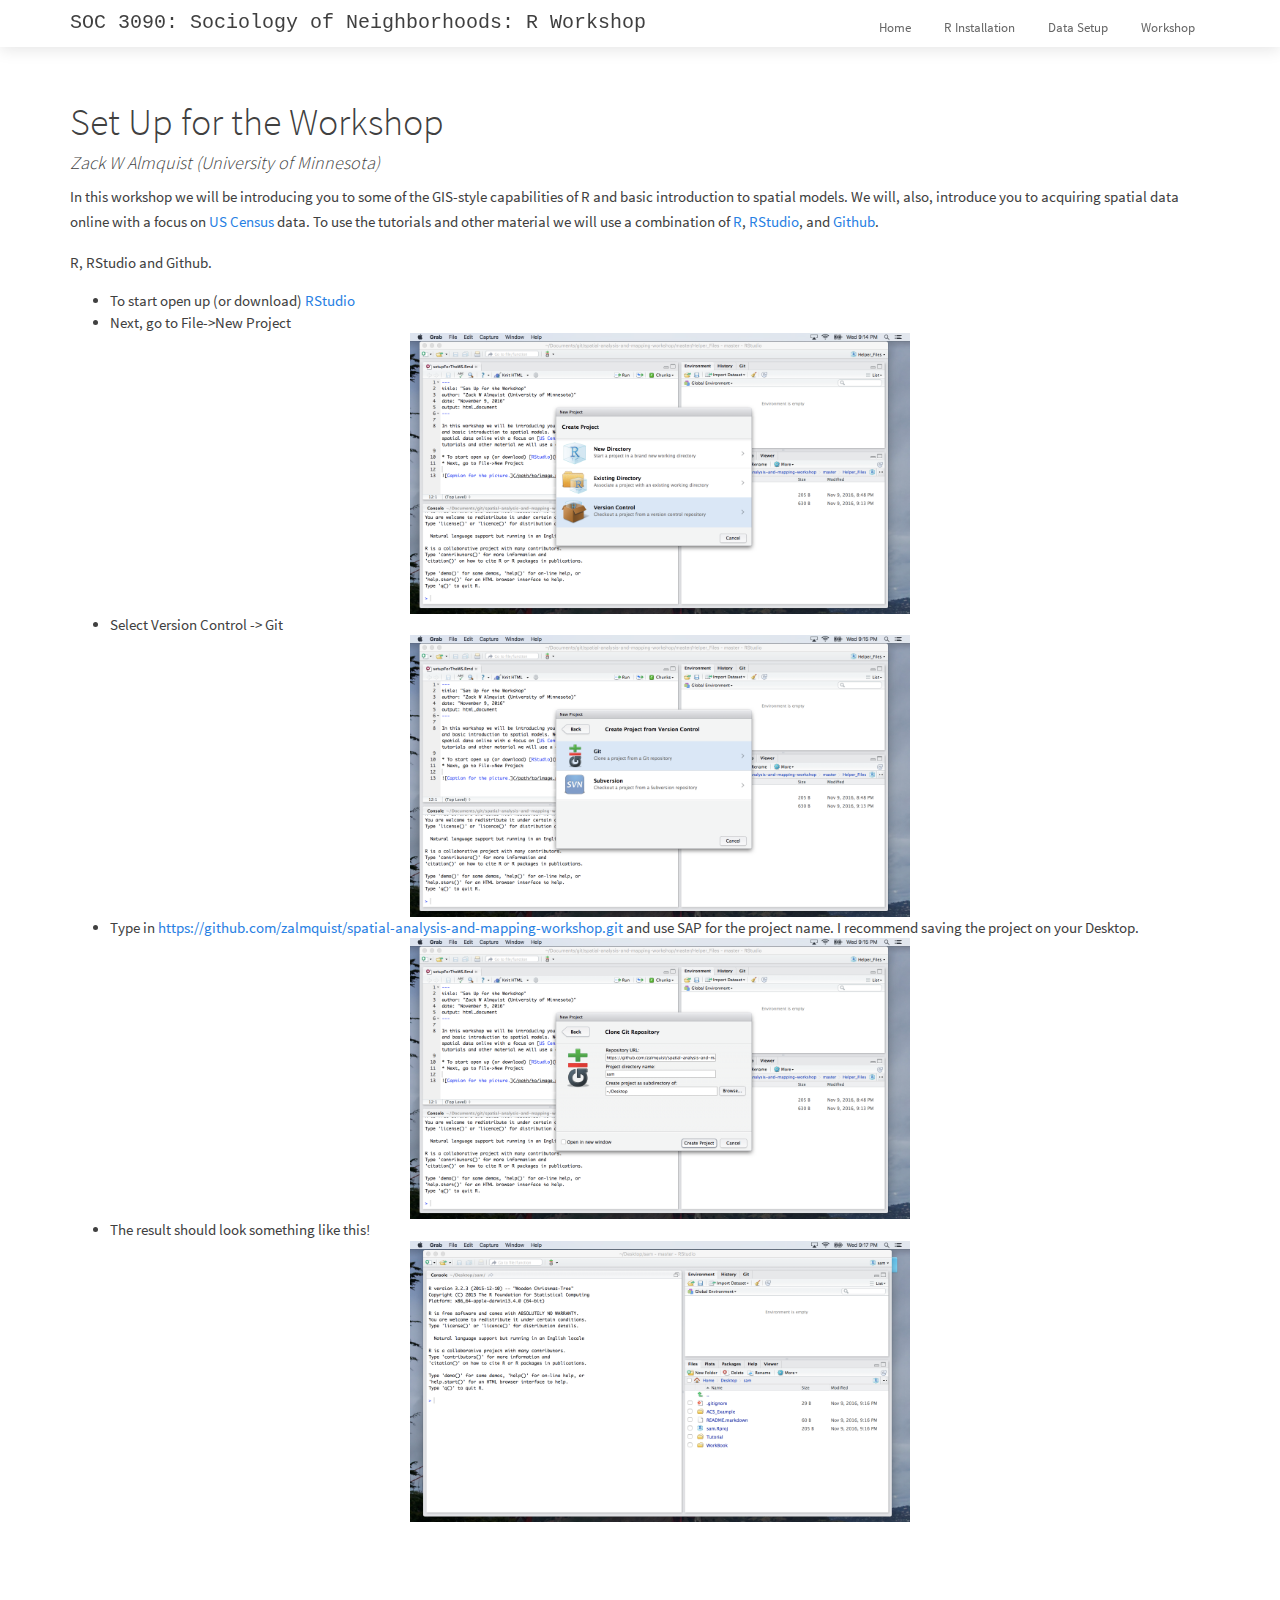
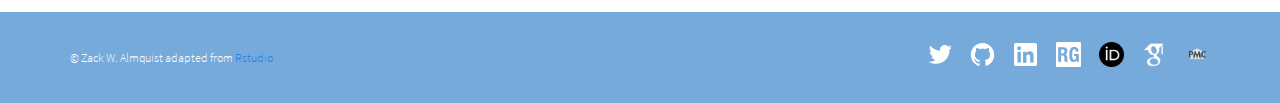
==== commit e2e688cc: "update webpage" ====
--- a/Connecting.html
+++ b/Connecting.html
@@ -123,7 +123,7 @@
 <div id="rStudioHeader" class="alwaysShrunk">
   <div class="innards bandContent">
     <div>
-      <a class="productName" href="index.html">Zack W. Almquist's Research Website</a>
+      <a class="productName" href="index.html">SOC 3090: Sociology of Neighborhoods: R Workshop</a>
     </div>
 
     <div id="menu">
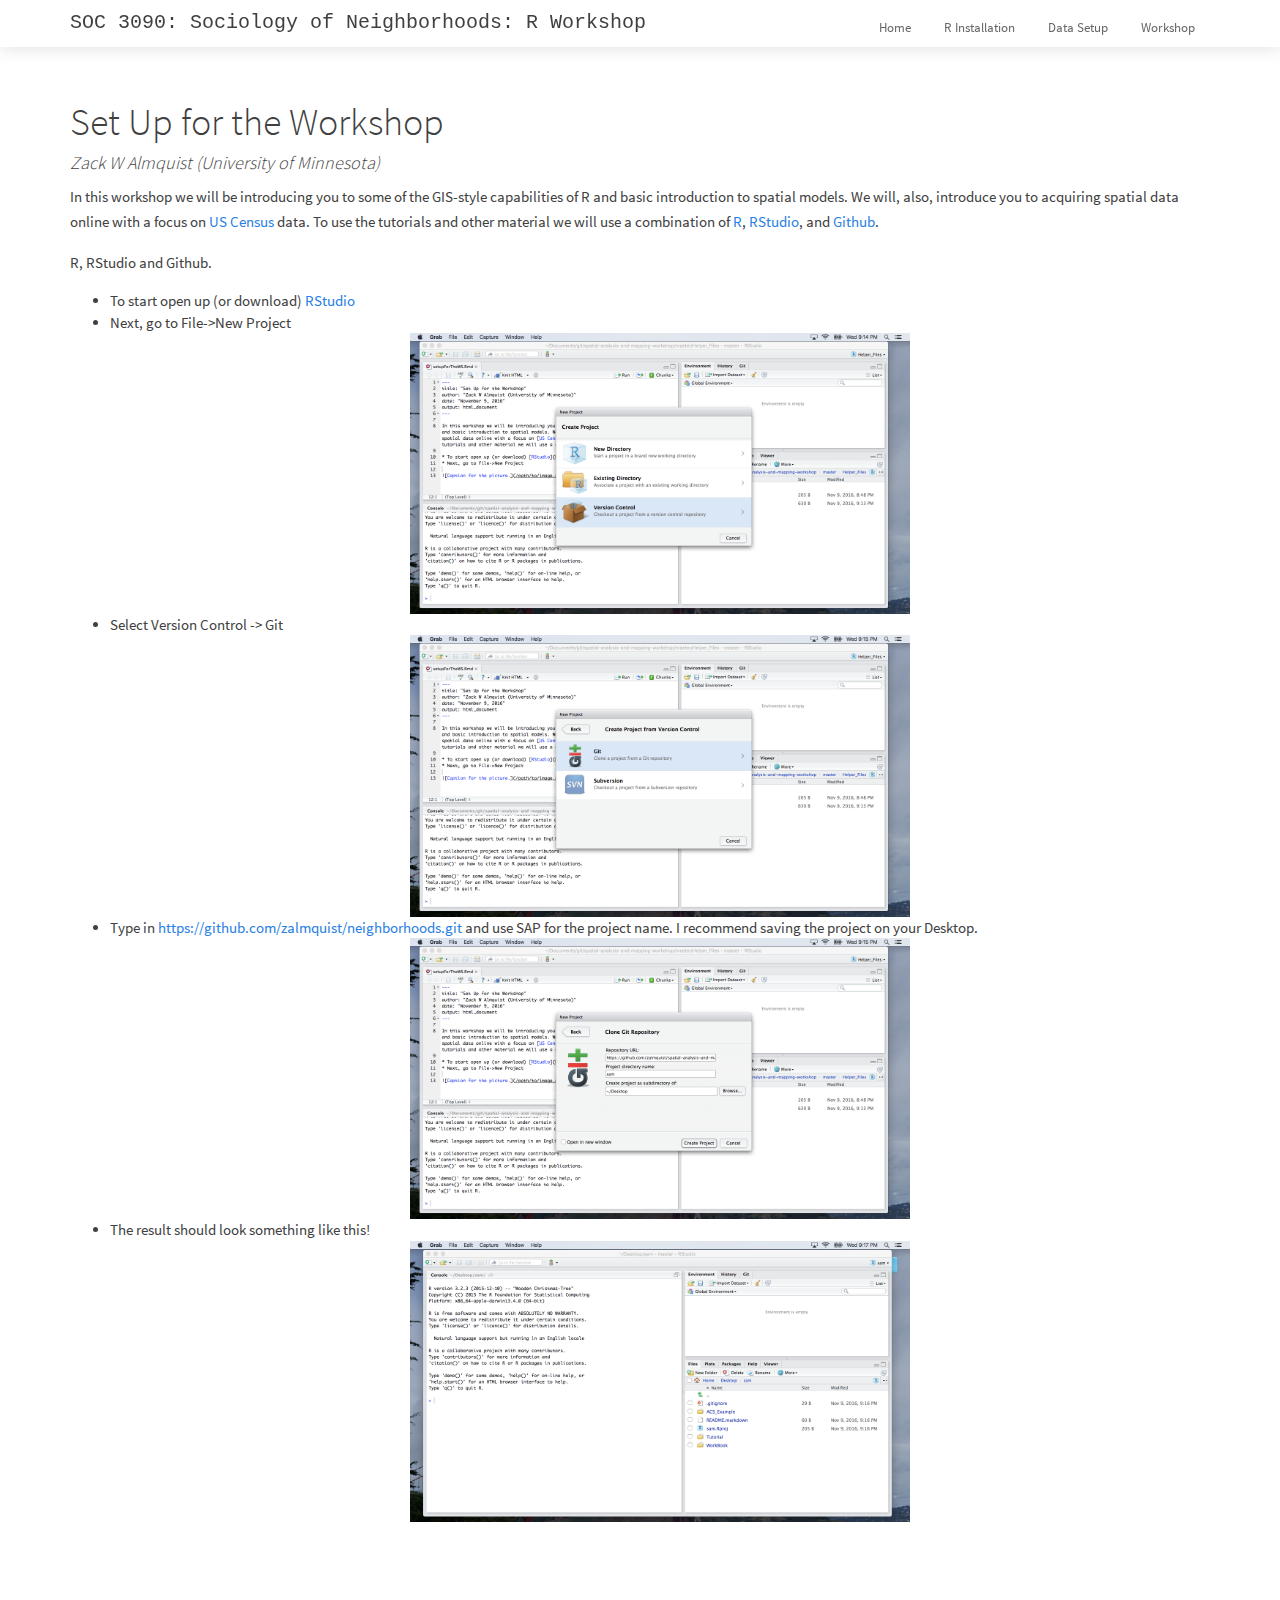
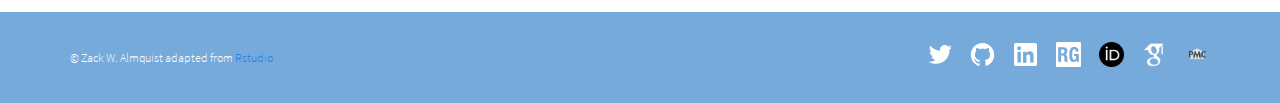
==== commit a49c7ce1: "update webpage" ====
--- a/Connecting.html
+++ b/Connecting.html
@@ -189,7 +189,7 @@
 </div>
 </div>
 </center></li>
-<li>Type in <a href="https://github.com/zalmquist/spatial-analysis-and-mapping-workshop.git" class="uri">https://github.com/zalmquist/spatial-analysis-and-mapping-workshop.git</a> and use SAP for the project name. I recommend saving the project on your Desktop.
+<li>Type in <a href="https://github.com/zalmquist/neighborhoods.git" class="uri">https://github.com/zalmquist/neighborhoods.git</a> and use SAP for the project name. I recommend saving the project on your Desktop.
 <center>
 <div style="width:500px; height=400px">
 <div class="figure">
--- a/css/rmarkdown.css
+++ b/css/rmarkdown.css
@@ -80,7 +80,7 @@
   z-index: 5;
 }
 
-.left{float:left; width:200px;}
+.left{float:left; width:300px;}
 .wrapper{float:left; width:100%;}
 
 #rStudioHeader {
